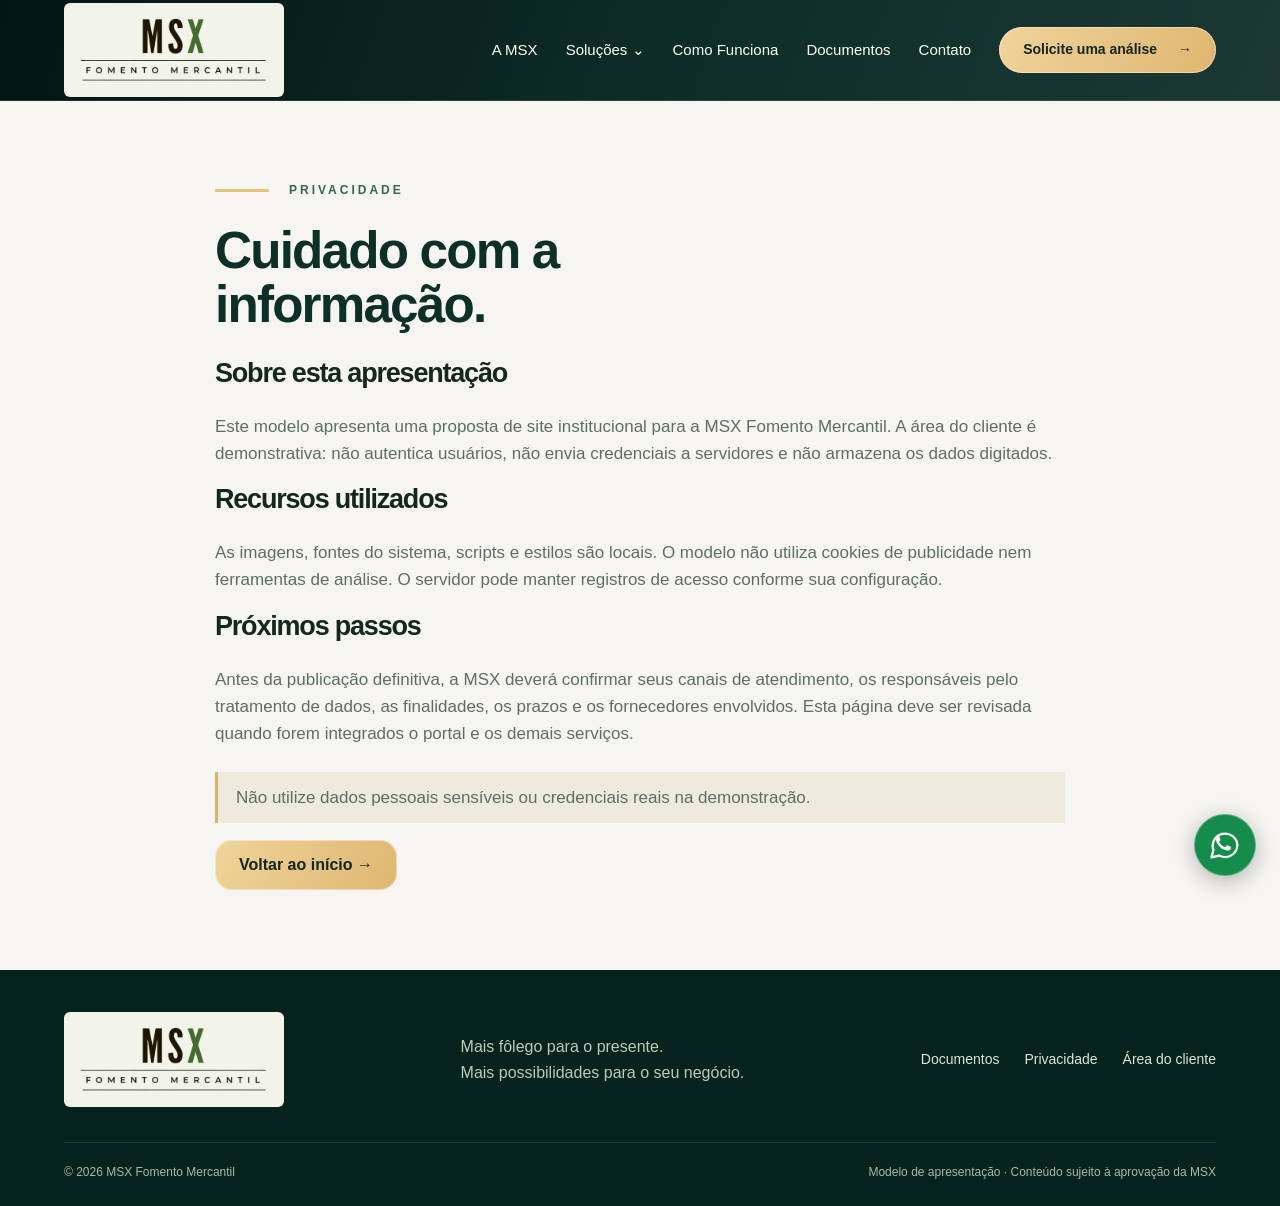
==== privacidade.html @ a9932097 "Add files via upload" ====
<!doctype html>
<html lang="pt-BR">
  <head>
    <meta charset="utf-8" />
    <meta name="viewport" content="width=device-width,initial-scale=1" />
    <meta
      name="description"
      content="MSX Fomento Mercantil. Transforme suas vendas a prazo em capital para o presente."
    />
    <meta name="robots" content="noindex,nofollow" />
    <meta name="theme-color" content="#092b24" />
    <title>Privacidade | MSX Fomento Mercantil</title>
    <link rel="icon" type="image/png" href="assets/logo-original-transparente.png" />
    <link rel="stylesheet" href="assets/style.css?v=20261116-whatsapp" />
    <script src="assets/main.js" defer></script>
  </head>
  <body>
    <a class="skip" href="#conteudo">Pular para o conteúdo</a>
    <header>
      <div class="container header-inner">
        <a class="brand" href="index.html" aria-label="MSX Fomento Mercantil - início"
          ><img
            src="assets/logo-original-transparente.png"
            width="1984"
            height="793"
            alt="MSX Fomento Mercantil" /></a
        ><button class="menu" aria-controls="navigation" aria-expanded="false">Menu ☰</button>
        <nav id="navigation" aria-label="Principal">
          <a href="index.html#msx">A MSX</a
          ><a href="index.html#solucoes">Soluções <span aria-hidden="true">⌄</span></a
          ><a href="index.html#como-funciona">Como Funciona</a
          ><a href="index.html#documentos">Documentos</a><a href="index.html#contato">Contato</a
          ><button class="btn" data-client>
            Solicite uma análise <span aria-hidden="true">→</span>
          </button>
        </nav>
      </div>
    </header>
    <main id="conteudo">
      <section class="section container privacy">
        <span class="eyebrow">Privacidade</span>
        <h1>Cuidado com a informação.</h1>
        <h2>Sobre esta apresentação</h2>
        <p>
          Este modelo apresenta uma proposta de site institucional para a MSX Fomento Mercantil. A
          área do cliente é demonstrativa: não autentica usuários, não envia credenciais a
          servidores e não armazena os dados digitados.
        </p>
        <h2>Recursos utilizados</h2>
        <p>
          As imagens, fontes do sistema, scripts e estilos são locais. O modelo não utiliza cookies
          de publicidade nem ferramentas de análise. O servidor pode manter registros de acesso
          conforme sua configuração.
        </p>
        <h2>Próximos passos</h2>
        <p>
          Antes da publicação definitiva, a MSX deverá confirmar seus canais de atendimento, os
          responsáveis pelo tratamento de dados, as finalidades, os prazos e os fornecedores
          envolvidos. Esta página deve ser revisada quando forem integrados o portal e os demais
          serviços.
        </p>
        <p class="note">
          Não utilize dados pessoais sensíveis ou credenciais reais na demonstração.
        </p>
        <a class="btn" href="index.html">Voltar ao início →</a>
      </section>
    </main>
    <footer class="footer">
      <div class="container">
        <div class="footer-top">
          <a class="brand" href="index.html"
            ><img
              src="assets/logo-original-transparente.png"
              width="1984"
              height="793"
              alt="MSX Fomento Mercantil"
          /></a>
          <p>Mais fôlego para o presente.<br />Mais possibilidades para o seu negócio.</p>
          <div class="footer-links">
            <a href="index.html#documentos">Documentos</a><a href="privacidade.html">Privacidade</a
            ><a href="#" data-client>Área do cliente</a>
          </div>
        </div>
        <div class="footer-bottom">
          <span>© 2026 MSX Fomento Mercantil</span
          ><span>Modelo de apresentação · Conteúdo sujeito à aprovação da MSX</span>
        </div>
      </div>
    </footer>
    <dialog class="client-dialog" aria-labelledby="client-title">
      <button class="close" aria-label="Fechar">×</button
      ><span class="eyebrow">ÁREA DO CLIENTE</span>
      <h2 id="client-title">Bem-vindo.</h2>
      <p>Portal demonstrativo. Não utilize credenciais reais.</p>
      <form id="login" class="form">
        <label
          >Cedente · CPF ou CNPJ<input
            name="cedente"
            required
            maxlength="18"
            autocomplete="off" /></label
        ><label>Usuário<input name="usuario" required maxlength="80" autocomplete="off" /></label
        ><label
          >Senha<span class="password"
            ><input id="senha" type="password" required autocomplete="off" /><button
              type="button"
              data-password
              aria-pressed="false"
              aria-controls="senha"
            >
              Mostrar
            </button></span
          ></label
        ><button class="btn" type="submit">Acessar demonstração ↗</button>
        <p role="status" class="status" aria-live="polite"></p>
      </form>
    </dialog>

    <!-- Contato de teste: substituir o número em todos os links wa.me. -->
    <a
      class="whatsapp-float"
      href="https://wa.me/553172599844"
      target="_blank"
      rel="noopener noreferrer"
      aria-label="Conversar pelo WhatsApp: +55 (31) 7259-9844 (contato de teste)"
      title="Converse pelo WhatsApp"
    >
      <img src="assets/whatsapp.svg" width="34" height="34" alt="" aria-hidden="true" />
    </a>
  </body>
</html>
---- assets/style.css ----
:root {
  --green: #103c31;
  --deep: #092a24;
  --gold: #e9c57e;
  --paper: #f7f5f0;
  --ink: #172b23;
  --muted: #5f6e65;
  --line: #d9ded5;
}
* {
  box-sizing: border-box;
}
html {
  scroll-behavior: smooth;
  scroll-padding-top: 110px;
}
body {
  margin: 0;
  font:
    16px/1.6 Arial,
    Helvetica,
    sans-serif;
  background: var(--paper);
  color: var(--ink);
}
a {
  color: inherit;
  text-decoration: none;
}
button,
input,
textarea {
  font: inherit;
}
button {
  cursor: pointer;
}
button,
a,
input,
textarea {
  outline-offset: 5px;
}
img {
  max-width: 100%;
}
.container {
  width: min(1280px, 90%);
  margin: auto;
}
.skip {
  position: absolute;
  top: -80px;
  padding: 15px;
  background: var(--gold);
  z-index: 50;
}
.skip:focus {
  top: 0;
}
header {
  background: linear-gradient(110deg, #092a24, #203c37);
  position: sticky;
  top: 0;
  z-index: 20;
  border-bottom: 1px solid #ffffff1c;
}
.header-inner {
  height: 100px;
  display: flex;
  align-items: center;
  justify-content: space-between;
  gap: 25px;
}
.brand {
  display: block;
  width: 250px;
  flex-shrink: 0;
}
.brand img {
  display: block;
  width: 100%;
  height: auto;
}
nav {
  display: flex;
  align-items: center;
  gap: 28px;
  color: #fff;
  font-size: 15px;
}
.btn {
  border: 0;
  display: inline-flex;
  align-items: center;
  justify-content: center;
  gap: 21px;
  background: linear-gradient(115deg, #f3d99e, #dfb56c);
  color: #14251b;
  font-weight: 700;
  padding: 15px 24px;
  border-radius: 17px;
  line-height: 1.25;
  box-shadow: inset 0 0 0 1px #fff6;
  transition: transform 0.2s;
}
.btn:hover {
  transform: translateY(-2px);
}
.btn.outline {
  background: transparent;
  border: 1px solid #d4e3d7;
  color: #fff;
  box-shadow: none;
}
.header-inner .btn {
  border-radius: 30px;
  font-size: 14px;
  padding: 14px 24px;
}
.menu {
  display: none;
  color: #fff;
  background: none;
  border: 1px solid #ffffff55;
  border-radius: 6px;
  padding: 9px 12px;
}
.hero {
  background: radial-gradient(ellipse at 15% 105%, #285d4e, #092b24 65%);
  position: relative;
  overflow: hidden;
  color: #fff;
  min-height: 540px;
}
.hero-photo {
  position: absolute;
  right: 0;
  top: 0;
  width: 56%;
  height: 100%;
  object-fit: cover;
  object-position: center;
  clip-path: polygon(30% 0, 100% 0, 100% 100%, 8% 100%, 0 77%);
  border-left: 2px solid #78c674;
}
.hero:after {
  content: "";
  position: absolute;
  inset: 0;
  background: linear-gradient(90deg, transparent 39%, #12372b33 51%, transparent 75%);
  pointer-events: none;
}
.hero-content {
  position: relative;
  z-index: 1;
  padding: 58px 0 60px;
  max-width: 620px;
}
.eyebrow {
  display: flex;
  align-items: center;
  gap: 20px;
  font-size: 12px;
  letter-spacing: 3px;
  font-weight: 700;
  text-transform: uppercase;
  margin-bottom: 24px;
  color: #35694b;
}
.eyebrow:before {
  content: "";
  width: 54px;
  height: 3px;
  background: var(--gold);
  flex-shrink: 0;
}
.hero .eyebrow {
  color: #f5f9f4;
  font-size: 13px;
  letter-spacing: 4px;
}
.hero .eyebrow:before {
  display: none;
}
h1,
h2,
h3,
p {
  margin-top: 0;
}
h1 {
  font-size: clamp(38px, 4vw, 55px);
  line-height: 1.06;
  letter-spacing: -1.8px;
  margin-bottom: 25px;
  max-width: 620px;
}
h1 em,
h2 em {
  font-style: normal;
  color: var(--gold);
}
.hero p {
  font-size: 21px;
  line-height: 1.35;
  max-width: 490px;
  color: #e8eee7;
}
.actions {
  display: flex;
  gap: 16px;
  flex-wrap: wrap;
  margin-top: 33px;
}
h2 {
  font-size: clamp(30px, 3vw, 43px);
  line-height: 1.15;
  letter-spacing: -1.2px;
  margin-bottom: 24px;
}
h2 .green {
  color: #306b46;
}
h3 {
  font-size: 23px;
  line-height: 1.3;
  letter-spacing: -0.4px;
}
p {
  color: var(--muted);
}
.section {
  padding: 80px 0;
}
.intro-grid {
  display: grid;
  grid-template-columns: 1fr 0.95fr 1.15fr;
  gap: 36px;
  align-items: center;
}
.intro-title h2 {
  margin-bottom: 0;
}
.intro-text {
  border-left: 1px solid var(--line);
  border-right: 1px solid var(--line);
  padding: 0 32px;
  font-size: 18px;
}
.intro-text p {
  margin: 0;
  color: var(--ink);
}
.fact {
  background: linear-gradient(130deg, #edf3e7, #dce8d8);
  padding: 30px;
  border-radius: 22px;
}
.fact-top {
  display: flex;
  align-items: center;
  gap: 16px;
}
.fact h3 {
  font-size: 29px;
  margin: 0;
}
.fact p {
  font-size: 20px;
  line-height: 1.35;
  margin: 14px 0 0;
  color: var(--ink);
}
.icon {
  width: 62px;
  height: 62px;
  flex-shrink: 0;
  fill: none;
  stroke: currentColor;
  stroke-width: 1.5;
  stroke-linecap: round;
  stroke-linejoin: round;
  color: #63834e;
}
.fact .icon {
  border: 2px solid #63834e;
  border-radius: 50%;
  padding: 10px;
}
.process {
  background: radial-gradient(ellipse at 0 100%, #245548, #0b2d27 80%);
  color: white;
}
.process .eyebrow {
  color: #eaf0e8;
}
.process-grid {
  display: grid;
  grid-template-columns: 1.15fr 2fr;
  gap: 60px;
  align-items: center;
}
.process h2 {
  margin: 0;
}
.steps {
  display: grid;
  grid-template-columns: repeat(3, 1fr);
  gap: 28px;
  list-style: none;
  margin: 0;
  padding: 0;
}
.steps .icon {
  color: var(--gold);
  width: 64px;
  height: 64px;
  border: 1px solid #719e85;
  padding: 12px;
  border-radius: 15px;
  margin-bottom: 14px;
}
.steps li {
  position: relative;
}
.steps li:not(:last-child):after {
  content: "→";
  position: absolute;
  right: 0;
  top: 5px;
  color: #9cbb79;
  font-size: 28px;
}
.steps h3 {
  font-size: 20px;
  margin-bottom: 8px;
}
.steps p {
  font-size: 15px;
  line-height: 1.4;
  color: #e5ebe3;
  margin: 0;
}
.benefits {
  display: grid;
  grid-template-columns: repeat(4, 1fr);
  padding: 58px 0;
  gap: 24px;
  text-align: center;
}
.benefit {
  padding: 0 20px;
  border-right: 1px solid var(--line);
}
.benefit:last-child {
  border: 0;
}
.benefit .icon {
  color: #686135;
  height: 58px;
  width: 58px;
  margin-bottom: 9px;
}
.benefit h3 {
  font-size: 23px;
  margin-bottom: 3px;
}
.benefit p {
  color: var(--ink);
  font-size: 16px;
  line-height: 1.35;
  margin: 0;
}
.section-heading {
  display: flex;
  align-items: end;
  justify-content: space-between;
  gap: 50px;
  margin-bottom: 36px;
}
.section-heading h2 {
  margin: 0;
}
.section-heading p {
  max-width: 360px;
  margin: 0;
}
.solutions {
  background: #eaf0e7;
}
.cards {
  display: grid;
  grid-template-columns: repeat(3, 1fr);
  gap: 24px;
}
.card {
  background: var(--paper);
  border: 1px solid #dbe2d6;
  border-radius: 17px;
  overflow: hidden;
  display: flex;
  flex-direction: column;
}
.card > img {
  display: block;
  width: 100%;
  height: auto;
  aspect-ratio: 3/2;
  object-fit: cover;
}
.card-body {
  padding: 28px;
  display: flex;
  flex-direction: column;
  flex: 1;
}
.card h3 {
  margin-bottom: 13px;
}
.card p {
  font-size: 15px;
  flex: 1;
}
.card button {
  align-self: start;
  color: #285b3e;
  background: none;
  border: 0;
  border-bottom: 1px solid #809b70;
  padding: 5px 0;
  font-weight: bold;
}
.split {
  display: grid;
  grid-template-columns: 1fr 1fr;
  gap: 80px;
  align-items: start;
}
.docs {
  list-style: none;
  padding: 0;
  margin: 0;
}
.docs li {
  display: flex;
  gap: 22px;
  padding: 22px 0;
  border-bottom: 1px solid var(--line);
}
.docs b {
  color: #527044;
  font-size: 14px;
}
.docs h3 {
  font-size: 21px;
  margin: 0 0 7px;
}
.docs p {
  margin: 0;
  font-size: 15px;
}
.note {
  font-size: 13px;
  border-left: 3px solid #d8b46d;
  padding: 12px 18px;
  background: #eeeadd;
  margin-top: 25px;
}
.faq {
  background: #fffdfa;
}
.faq details {
  padding: 23px 0;
  border-bottom: 1px solid var(--line);
}
summary {
  font-size: 18px;
  font-weight: 700;
  cursor: pointer;
}
details p {
  margin: 14px 0 0;
  font-size: 15px;
}
.contact {
  background: var(--green);
  color: white;
}
.contact p {
  color: #d9e5d8;
}
.contact .eyebrow {
  color: #dde8da;
}
.contact-actions {
  display: flex;
  flex-direction: column;
  align-items: start;
  gap: 18px;
}
.contact .note {
  background: #ffffff0c;
  border-color: var(--gold);
  color: #dbe7db;
  max-width: 530px;
}
.contact .split {
  align-items: center;
}
.footer {
  background: #082820;
  color: #dce5db;
  padding: 42px 0 24px;
}
.footer-top {
  display: flex;
  align-items: center;
  justify-content: space-between;
  gap: 35px;
  margin-bottom: 35px;
}
.footer-top p {
  color: #b9cbbc;
  margin: 0;
}
.footer-links {
  display: flex;
  gap: 25px;
  font-size: 14px;
}
.footer-bottom {
  border-top: 1px solid #ffffff20;
  padding-top: 20px;
  font-size: 12px;
  color: #a5baac;
  display: flex;
  justify-content: space-between;
  gap: 25px;
}
.skip:focus-visible,
:focus-visible {
  outline: 3px solid #bc963f;
}
.client-dialog {
  background: #fcfbf7;
  color: var(--ink);
  border: 1px solid #b8c9b6;
  padding: 35px;
  width: min(460px, 92%);
  border-radius: 18px;
  box-shadow: 0 30px 120px #0006;
}
.client-dialog::backdrop {
  background: #031f19c9;
  backdrop-filter: blur(4px);
}
.close {
  float: right;
  background: none;
  border: 0;
  color: var(--green);
  font-size: 30px;
  line-height: 1;
}
.client-dialog h2 {
  font-size: 33px;
  margin: 0 0 14px;
}
.client-dialog .eyebrow {
  font-size: 10px;
  letter-spacing: 2px;
  margin-bottom: 18px;
}
.client-dialog p {
  font-size: 14px;
}
.form {
  display: grid;
  gap: 17px;
}
.form label {
  display: grid;
  gap: 6px;
  font-size: 13px;
  color: var(--ink);
}
input {
  width: 100%;
  padding: 12px 13px;
  border: 1px solid #bdcbbb;
  border-radius: 7px;
  background: #fff;
  color: var(--ink);
}
.password {
  display: flex;
  gap: 7px;
}
.password button {
  background: #e7eddf;
  border: 1px solid #bdcbbb;
  border-radius: 6px;
  font-size: 12px;
  color: var(--green);
}
.status {
  color: var(--green);
  font-size: 13px;
  margin: 0;
}
.privacy {
  max-width: 850px;
}
.privacy h1 {
  color: var(--green);
}
.privacy h2 {
  font-size: 27px;
}
.privacy p {
  font-size: 17px;
}
@media (min-width: 1550px) {
  .hero {
    min-height: 630px;
  }
  .hero-content {
    padding: 80px 0;
  }
  h1 {
    font-size: 59px;
  }
  .hero-photo {
    object-position: 50% 45%;
  }
}
@media (max-width: 1100px) {
  .brand {
    width: 205px;
  }
  nav {
    gap: 17px;
    font-size: 13px;
  }
  .header-inner .btn {
    padding: 13px 17px;
    font-size: 12px;
  }
  .hero-photo {
    width: 54%;
  }
  .hero-content {
    max-width: 550px;
  }
  h1 {
    font-size: 43px;
  }
  .hero p {
    max-width: 410px;
    font-size: 19px;
  }
  .hero .btn {
    font-size: 13px;
    padding: 15px 18px;
  }
  .intro-grid {
    gap: 22px;
  }
  .intro-text {
    padding: 0 22px;
    font-size: 16px;
  }
  .fact {
    padding: 24px;
  }
  .fact h3 {
    font-size: 23px;
  }
  .fact p {
    font-size: 18px;
  }
  .process-grid {
    gap: 35px;
  }
  .steps {
    gap: 20px;
  }
  .steps h3 {
    font-size: 17px;
  }
  .steps p {
    font-size: 14px;
  }
  .split {
    gap: 45px;
  }
  .card-body {
    padding: 23px;
  }
  .card h3 {
    font-size: 21px;
  }
}
@media (max-width: 850px) {
  .header-inner {
    height: 87px;
  }
  .menu {
    display: block;
  }
  nav {
    display: none;
    position: absolute;
    top: 87px;
    left: 0;
    right: 0;
    padding: 25px 5%;
    background: #10382e;
    border-bottom: 1px solid #75907b;
    box-shadow: 0 10px 25px #0003;
  }
  nav.open {
    display: flex;
    flex-direction: column;
    align-items: stretch;
    font-size: 16px;
  }
  .header-inner .btn {
    font-size: 15px;
  }
  .hero-content {
    max-width: 58%;
    padding: 45px 0;
  }
  h1 {
    font-size: 37px;
  }
  .hero p {
    font-size: 17px;
  }
  .hero .actions {
    gap: 12px;
  }
  .hero .btn {
    font-size: 12px;
    padding: 14px;
  }
  .intro-grid {
    grid-template-columns: 1fr 1fr;
  }
  .fact {
    grid-column: 1/-1;
  }
  .fact-top {
    display: inline-flex;
  }
  .intro-text {
    border-right: 0;
  }
  .process-grid {
    grid-template-columns: 1fr;
  }
  .process h2 {
    max-width: 560px;
  }
  .steps {
    gap: 40px;
  }
  .benefits {
    grid-template-columns: repeat(2, 1fr);
    row-gap: 35px;
  }
  .benefit:nth-child(2) {
    border: 0;
  }
  .cards {
    gap: 15px;
  }
  .card-body {
    padding: 20px;
  }
  .section-heading {
    gap: 30px;
  }
  .split {
    gap: 35px;
  }
  .footer-top {
    flex-wrap: wrap;
  }
  .footer-links {
    flex-wrap: wrap;
  }
}
@media (max-width: 620px) {
  html {
    scroll-padding-top: 85px;
  }
  .container {
    width: 90%;
  }
  .brand {
    width: 200px;
  }
  .header-inner {
    height: 82px;
  }
  nav {
    top: 82px;
  }
  .hero {
    display: flex;
    flex-direction: column;
    min-height: 0;
  }
  .hero-photo {
    position: relative;
    order: 2;
    width: 100%;
    height: 290px;
    clip-path: none;
    border: 0;
    object-position: 50% 43%;
  }
  .hero-content {
    max-width: none;
    padding: 38px 0 36px;
  }
  .hero:after {
    display: none;
  }
  .hero .eyebrow {
    font-size: 11px;
    letter-spacing: 3px;
    margin-bottom: 22px;
  }
  h1 {
    font-size: 40px;
    max-width: 500px;
    letter-spacing: -1.3px;
  }
  .hero p {
    max-width: 480px;
    font-size: 19px;
  }
  .hero .actions {
    margin-top: 25px;
  }
  .hero .btn {
    font-size: 13px;
    padding: 15px 18px;
  }
  .section {
    padding: 54px 0;
  }
  .intro-grid,
  .split,
  .cards {
    grid-template-columns: 1fr;
  }
  .intro-grid {
    gap: 25px;
  }
  .intro-text {
    border-left: 0;
    border-top: 1px solid var(--line);
    padding: 22px 0 0;
    font-size: 18px;
  }
  .fact {
    grid-column: auto;
    padding: 25px;
  }
  .fact h3 {
    font-size: 25px;
  }
  .fact p {
    font-size: 19px;
  }
  .process-grid {
    gap: 35px;
  }
  .steps {
    grid-template-columns: 1fr;
    gap: 28px;
  }
  .steps li {
    padding-left: 84px;
    min-height: 75px;
  }
  .steps .icon {
    position: absolute;
    left: 0;
    top: 0;
  }
  .steps li:not(:last-child):after {
    display: none;
  }
  .steps h3 {
    font-size: 21px;
  }
  .steps p {
    font-size: 16px;
  }
  .benefits {
    gap: 30px 0;
    padding: 43px 0;
  }
  .benefit {
    padding: 0 12px;
  }
  .benefit h3 {
    font-size: 20px;
  }
  .benefit p {
    font-size: 14px;
  }
  .benefit .icon {
    width: 48px;
    height: 48px;
  }
  .section-heading {
    display: block;
  }
  .section-heading p {
    margin-top: 22px;
  }
  .cards {
    gap: 25px;
  }
  .card-body {
    padding: 26px;
  }
  .card h3 {
    font-size: 24px;
  }
  .card p {
    font-size: 16px;
  }
  .split {
    gap: 30px;
  }
  .eyebrow {
    font-size: 10px;
    letter-spacing: 2px;
    gap: 15px;
  }
  .footer-top {
    align-items: start;
    flex-direction: column;
    gap: 25px;
  }
  .footer-links {
    gap: 12px 20px;
  }
  .footer-bottom {
    flex-direction: column;
    gap: 12px;
  }
  .client-dialog {
    padding: 28px;
  }
  .contact h2 {
    font-size: 36px;
  }
}
@media (prefers-reduced-motion: reduce) {
  html {
    scroll-behavior: auto;
  }
  .btn {
    transition: none;
  }
}

/* Aperto de mãos: proporção fixa, com espaço para os traços. */
.handshake-icon {
  object-fit: contain;
  aspect-ratio: 1/1;
}
.fact .handshake-icon {
  padding: 10px;
}
.benefit .handshake-icon {
  display: inline-block;
}

/* Revisão visual: verde profundo e transição fotográfica translúcida. */
:root {
  --green: #0c3027;
  --deep: #06241e;
  --gold: #e7c27b;
  --paper: #f7f5f1;
  --ink: #14271f;
}
header {
  background: linear-gradient(110deg, #021613 0%, #102f29 60%, #1d3832 100%);
}
.brand {
  width: 220px;
  padding: 8px 12px;
  background: #f2f3e9;
  border-radius: 6px;
}
.brand img {
  display: block;
  width: 100%;
  height: auto;
  object-fit: contain;
}
.hero {
  background: radial-gradient(ellipse at 20% 110%, #214b3e 0%, #0b3027 43%, #06231e 80%);
  isolation: isolate;
}
.hero-photo {
  width: 64%;
  clip-path: none;
  border: 0;
  opacity: 0.94;
  object-position: 50% 48%;
  -webkit-mask-image: linear-gradient(
    90deg,
    transparent 0%,
    rgba(0, 0, 0, 0.16) 11%,
    rgba(0, 0, 0, 0.7) 26%,
    #000 43%
  );
  mask-image: linear-gradient(
    90deg,
    transparent 0%,
    rgba(0, 0, 0, 0.16) 11%,
    rgba(0, 0, 0, 0.7) 26%,
    #000 43%
  );
}
.hero:after {
  background:
    linear-gradient(90deg, rgba(5, 32, 26, 0.08) 0%, rgba(5, 32, 26, 0.12) 40%, transparent 70%),
    linear-gradient(0deg, rgba(8, 39, 30, 0.22), transparent 42%);
  z-index: 0;
}
.hero-content {
  z-index: 1;
}
.process {
  background: radial-gradient(ellipse at 0 100%, #1c4437 0%, #0b2c24 55%, #07271f 100%);
}
.contact {
  background: linear-gradient(115deg, #0c3027, #08271f);
}
.footer {
  background: #05231c;
}
.btn {
  background: linear-gradient(115deg, #efd49a, #dfb671);
}
.btn.outline {
  background: transparent;
}
@media (max-width: 1100px) {
  .brand {
    width: 190px;
  }
  .hero-photo {
    width: 62%;
  }
}
@media (max-width: 850px) {
  .brand {
    width: 176px;
  }
  nav {
    background: #0b2d25;
  }
}
@media (max-width: 620px) {
  .brand {
    width: 170px;
    padding: 6px 10px;
  }
  .hero-photo {
    width: 100%;
    opacity: 0.94;
    object-position: 50% 43%;
    -webkit-mask-image: linear-gradient(180deg, transparent 0%, #000 24%);
    mask-image: linear-gradient(180deg, transparent 0%, #000 24%);
    margin-top: -30px;
    height: 310px;
  }
  .hero-content {
    padding-bottom: 45px;
  }
}

/* WhatsApp e contatos de teste. */
.card-contact {
  align-self: flex-start;
  padding: 5px 0;
  border-bottom: 1px solid #809b70;
  color: #285b3e;
  font-weight: 700;
}
.card-contact:hover {
  color: #153b27;
}
.contact-details {
  display: grid;
  gap: 20px;
  max-width: 100%;
}
.contact-details a {
  display: flex;
  align-items: center;
  gap: 14px;
  color: #e6eee3;
  font-size: 14px;
}
.contact-details strong {
  font-size: 17px;
  font-weight: 600;
  overflow-wrap: anywhere;
}
.contact-details a:hover strong {
  text-decoration: underline;
  text-underline-offset: 4px;
}
.contact-details img,
.email-icon {
  flex-shrink: 0;
}
.email-icon {
  width: 26px;
  text-align: center;
  font-size: 26px;
  color: var(--gold);
}
.whatsapp-float {
  position: fixed;
  right: max(24px, env(safe-area-inset-right));
  bottom: max(24px, env(safe-area-inset-bottom));
  z-index: 30;
  display: flex;
  align-items: center;
  justify-content: center;
  width: 62px;
  height: 62px;
  border: 1px solid #ffffff4d;
  border-radius: 50%;
  background: #168c4c;
  box-shadow: 0 5px 22px #0004;
  transition:
    background 0.2s,
    transform 0.2s;
}
.whatsapp-float:hover {
  background: #10743e;
  transform: translateY(-3px);
}
.whatsapp-float img {
  display: block;
  width: 36px;
  height: 36px;
}
@media (max-width: 620px) {
  .whatsapp-float {
    width: 56px;
    height: 56px;
    right: 16px;
    bottom: max(16px, env(safe-area-inset-bottom));
  }
  .contact-details strong {
    font-size: 15px;
  }
}
@media (prefers-reduced-motion: reduce) {
  .whatsapp-float {
    transition: none;
  }
}

/* Apresentação institucional: cards de texto, sem links. */
.institutional-cards {
  display: grid;
  grid-template-columns: repeat(4, minmax(0, 1fr));
  gap: 22px;
  margin-top: 50px;
}
.institutional-card {
  padding: 28px 25px;
  border: 1px solid #d6dfd2;
  border-radius: 17px;
  background: linear-gradient(145deg, #eef3e9, #e4ecdf);
}
.institutional-icon {
  display: inline-flex;
  align-items: center;
  justify-content: center;
  width: 54px;
  height: 54px;
  margin-bottom: 21px;
  border: 1px solid #b2c4a8;
  border-radius: 14px;
  color: #356146;
  background: #f8faf4;
}
.institutional-icon svg {
  width: 29px;
  height: 29px;
}
.institutional-card h3 {
  margin-bottom: 13px;
  color: #173f2c;
  font-size: 23px;
}
.institutional-card p {
  margin: 0;
  font-size: 15px;
  line-height: 1.65;
  color: #50634f;
}
@media (max-width: 1000px) {
  .institutional-cards {
    grid-template-columns: repeat(2, minmax(0, 1fr));
  }
}
@media (max-width: 620px) {
  .institutional-cards {
    grid-template-columns: 1fr;
    gap: 18px;
    margin-top: 32px;
  }
  .institutional-card {
    padding: 26px;
  }
}
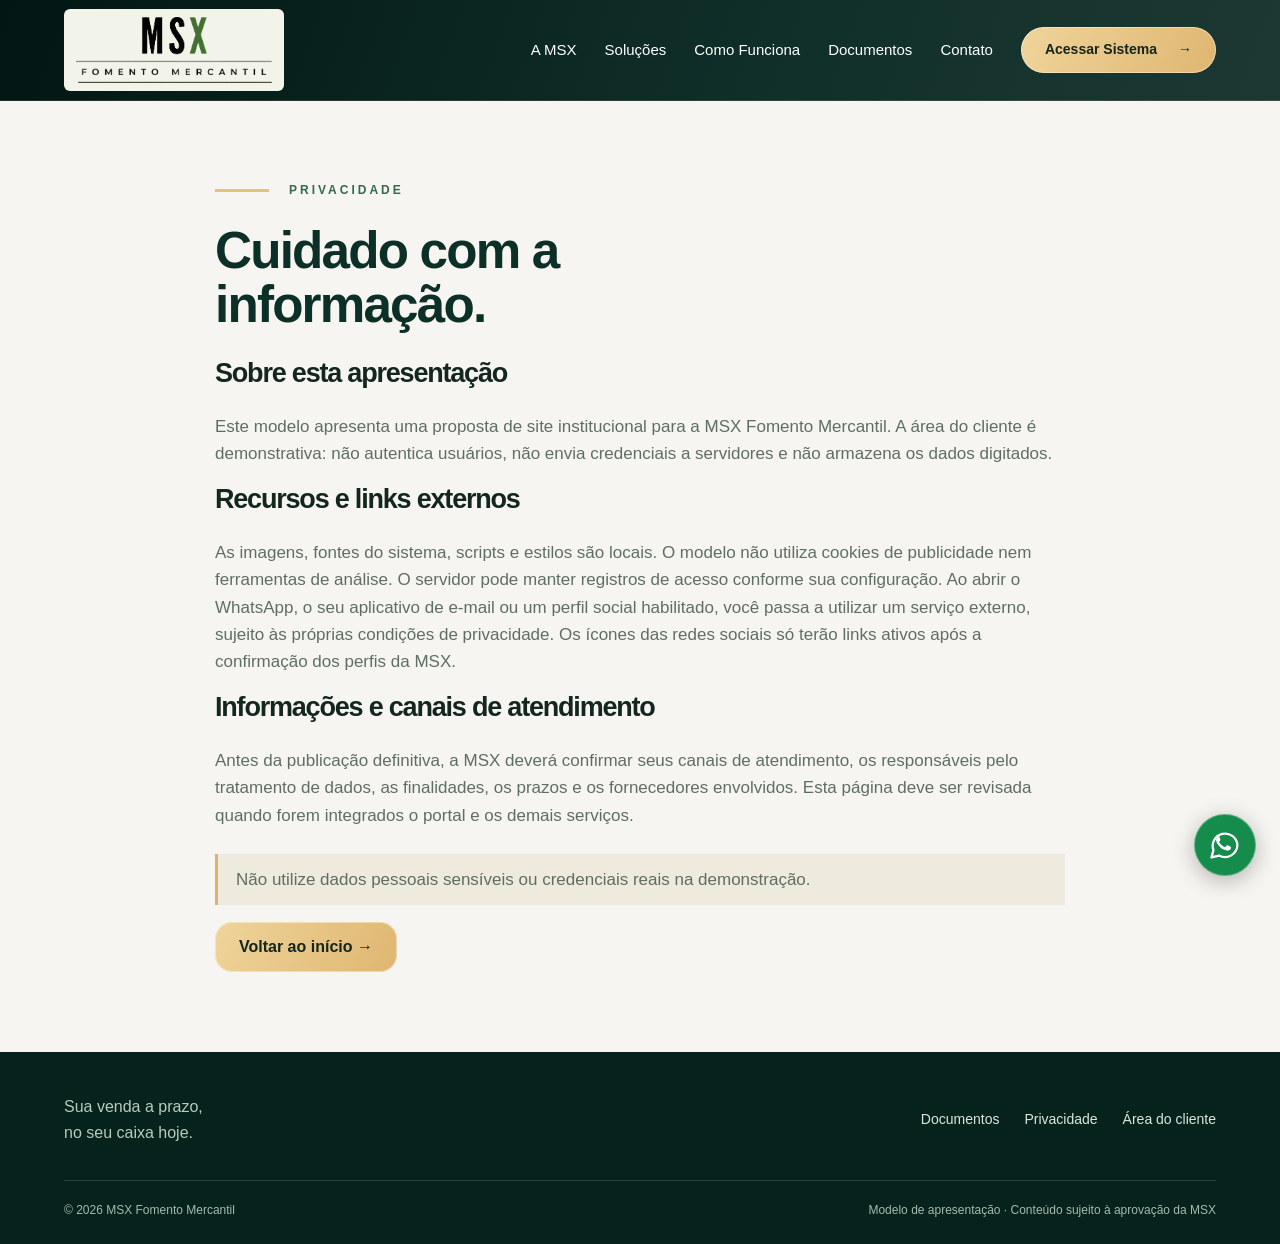
==== commit 8fe03830: "Add files via upload" ====
--- a/privacidade.html
+++ b/privacidade.html
@@ -5,14 +5,15 @@
     <meta name="viewport" content="width=device-width,initial-scale=1" />
     <meta
       name="description"
-      content="MSX Fomento Mercantil. Transforme suas vendas a prazo em capital para o presente."
+      content="MSX Fomento Mercantil. Sua venda a prazo, no seu caixa hoje. Antecipação de recebíveis para empresas, com análise humana e valor líquido antes de fechar."
     />
     <meta name="robots" content="noindex,nofollow" />
     <meta name="theme-color" content="#092b24" />
     <title>Privacidade | MSX Fomento Mercantil</title>
     <link rel="icon" type="image/png" href="assets/logo-original-transparente.png" />
-    <link rel="stylesheet" href="assets/style.css?v=20261116-whatsapp" />
-    <script src="assets/main.js" defer></script>
+    <link rel="stylesheet" href="assets/style.css?v=20261118-marca" />
+    <script src="assets/social-config.js?v=20261118" defer></script>
+    <script src="assets/main.js?v=20261118-marca" defer></script>
   </head>
   <body>
     <a class="skip" href="#conteudo">Pular para o conteúdo</a>
@@ -26,12 +27,11 @@
             alt="MSX Fomento Mercantil" /></a
         ><button class="menu" aria-controls="navigation" aria-expanded="false">Menu ☰</button>
         <nav id="navigation" aria-label="Principal">
-          <a href="index.html#msx">A MSX</a
-          ><a href="index.html#solucoes">Soluções <span aria-hidden="true">⌄</span></a
+          <a href="index.html#msx">A MSX</a><a href="index.html#solucoes">Soluções</a
           ><a href="index.html#como-funciona">Como Funciona</a
           ><a href="index.html#documentos">Documentos</a><a href="index.html#contato">Contato</a
           ><button class="btn" data-client>
-            Solicite uma análise <span aria-hidden="true">→</span>
+            Acessar Sistema <span aria-hidden="true">→</span>
           </button>
         </nav>
       </div>
@@ -46,13 +46,16 @@
           área do cliente é demonstrativa: não autentica usuários, não envia credenciais a
           servidores e não armazena os dados digitados.
         </p>
-        <h2>Recursos utilizados</h2>
+        <h2>Recursos e links externos</h2>
         <p>
           As imagens, fontes do sistema, scripts e estilos são locais. O modelo não utiliza cookies
           de publicidade nem ferramentas de análise. O servidor pode manter registros de acesso
-          conforme sua configuração.
+          conforme sua configuração. Ao abrir o WhatsApp, o seu aplicativo de e-mail ou um perfil
+          social habilitado, você passa a utilizar um serviço externo, sujeito às próprias condições
+          de privacidade. Os ícones das redes sociais só terão links ativos após a confirmação dos
+          perfis da MSX.
         </p>
-        <h2>Próximos passos</h2>
+        <h2>Informações e canais de atendimento</h2>
         <p>
           Antes da publicação definitiva, a MSX deverá confirmar seus canais de atendimento, os
           responsáveis pelo tratamento de dados, as finalidades, os prazos e os fornecedores
@@ -68,17 +71,11 @@
     <footer class="footer">
       <div class="container">
         <div class="footer-top">
-          <a class="brand" href="index.html"
-            ><img
-              src="assets/logo-original-transparente.png"
-              width="1984"
-              height="793"
-              alt="MSX Fomento Mercantil"
-          /></a>
-          <p>Mais fôlego para o presente.<br />Mais possibilidades para o seu negócio.</p>
+          <p>Sua venda a prazo,<br />no seu caixa hoje.</p>
           <div class="footer-links">
-            <a href="index.html#documentos">Documentos</a><a href="privacidade.html">Privacidade</a
-            ><a href="#" data-client>Área do cliente</a>
+            <a href="index.html#documentos">Documentos</a>
+            <a href="privacidade.html">Privacidade</a>
+            <a href="#" data-client>Área do cliente</a>
           </div>
         </div>
         <div class="footer-bottom">
@@ -90,12 +87,14 @@
     <dialog class="client-dialog" aria-labelledby="client-title">
       <button class="close" aria-label="Fechar">×</button
       ><span class="eyebrow">ÁREA DO CLIENTE</span>
-      <h2 id="client-title">Bem-vindo.</h2>
-      <p>Portal demonstrativo. Não utilize credenciais reais.</p>
+      <h2 id="client-title">Bem-vindo à MSX.</h2>
+      <p>Área do cliente demonstrativa. Nenhum dado é enviado; não utilize credenciais reais.</p>
       <form id="login" class="form">
         <label
-          >Cedente · CPF ou CNPJ<input
+          >Empresa que antecipa · CNPJ<input
             name="cedente"
+            inputmode="numeric"
+            aria-label="CNPJ da empresa que antecipa"
             required
             maxlength="18"
             autocomplete="off" /></label
--- a/assets/style.css
+++ b/assets/style.css
@@ -1,1236 +1,1557 @@
-:root {
-  --green: #103c31;
-  --deep: #092a24;
-  --gold: #e9c57e;
-  --paper: #f7f5f0;
-  --ink: #172b23;
-  --muted: #5f6e65;
-  --line: #d9ded5;
-}
-* {
-  box-sizing: border-box;
-}
-html {
-  scroll-behavior: smooth;
-  scroll-padding-top: 110px;
-}
-body {
-  margin: 0;
-  font:
-    16px/1.6 Arial,
-    Helvetica,
-    sans-serif;
-  background: var(--paper);
-  color: var(--ink);
-}
-a {
-  color: inherit;
-  text-decoration: none;
-}
-button,
-input,
-textarea {
-  font: inherit;
-}
-button {
-  cursor: pointer;
-}
-button,
-a,
-input,
-textarea {
-  outline-offset: 5px;
-}
-img {
-  max-width: 100%;
-}
-.container {
-  width: min(1280px, 90%);
-  margin: auto;
-}
-.skip {
-  position: absolute;
-  top: -80px;
-  padding: 15px;
-  background: var(--gold);
-  z-index: 50;
-}
-.skip:focus {
-  top: 0;
-}
-header {
-  background: linear-gradient(110deg, #092a24, #203c37);
-  position: sticky;
-  top: 0;
-  z-index: 20;
-  border-bottom: 1px solid #ffffff1c;
-}
-.header-inner {
-  height: 100px;
-  display: flex;
-  align-items: center;
-  justify-content: space-between;
-  gap: 25px;
-}
-.brand {
-  display: block;
-  width: 250px;
-  flex-shrink: 0;
-}
-.brand img {
-  display: block;
-  width: 100%;
-  height: auto;
-}
-nav {
-  display: flex;
-  align-items: center;
-  gap: 28px;
-  color: #fff;
-  font-size: 15px;
-}
-.btn {
-  border: 0;
-  display: inline-flex;
-  align-items: center;
-  justify-content: center;
-  gap: 21px;
-  background: linear-gradient(115deg, #f3d99e, #dfb56c);
-  color: #14251b;
-  font-weight: 700;
-  padding: 15px 24px;
-  border-radius: 17px;
-  line-height: 1.25;
-  box-shadow: inset 0 0 0 1px #fff6;
-  transition: transform 0.2s;
-}
-.btn:hover {
-  transform: translateY(-2px);
-}
-.btn.outline {
-  background: transparent;
-  border: 1px solid #d4e3d7;
-  color: #fff;
-  box-shadow: none;
-}
-.header-inner .btn {
-  border-radius: 30px;
-  font-size: 14px;
-  padding: 14px 24px;
-}
-.menu {
-  display: none;
-  color: #fff;
-  background: none;
-  border: 1px solid #ffffff55;
-  border-radius: 6px;
-  padding: 9px 12px;
-}
-.hero {
-  background: radial-gradient(ellipse at 15% 105%, #285d4e, #092b24 65%);
-  position: relative;
-  overflow: hidden;
-  color: #fff;
-  min-height: 540px;
-}
-.hero-photo {
-  position: absolute;
-  right: 0;
-  top: 0;
-  width: 56%;
-  height: 100%;
-  object-fit: cover;
-  object-position: center;
-  clip-path: polygon(30% 0, 100% 0, 100% 100%, 8% 100%, 0 77%);
-  border-left: 2px solid #78c674;
-}
-.hero:after {
-  content: "";
-  position: absolute;
-  inset: 0;
-  background: linear-gradient(90deg, transparent 39%, #12372b33 51%, transparent 75%);
-  pointer-events: none;
-}
-.hero-content {
-  position: relative;
-  z-index: 1;
-  padding: 58px 0 60px;
-  max-width: 620px;
-}
-.eyebrow {
-  display: flex;
-  align-items: center;
-  gap: 20px;
-  font-size: 12px;
-  letter-spacing: 3px;
-  font-weight: 700;
-  text-transform: uppercase;
-  margin-bottom: 24px;
-  color: #35694b;
-}
-.eyebrow:before {
-  content: "";
-  width: 54px;
-  height: 3px;
-  background: var(--gold);
-  flex-shrink: 0;
-}
-.hero .eyebrow {
-  color: #f5f9f4;
-  font-size: 13px;
-  letter-spacing: 4px;
-}
-.hero .eyebrow:before {
-  display: none;
-}
-h1,
-h2,
-h3,
-p {
-  margin-top: 0;
-}
-h1 {
-  font-size: clamp(38px, 4vw, 55px);
-  line-height: 1.06;
-  letter-spacing: -1.8px;
-  margin-bottom: 25px;
-  max-width: 620px;
-}
-h1 em,
-h2 em {
-  font-style: normal;
-  color: var(--gold);
-}
-.hero p {
-  font-size: 21px;
-  line-height: 1.35;
-  max-width: 490px;
-  color: #e8eee7;
-}
-.actions {
-  display: flex;
-  gap: 16px;
-  flex-wrap: wrap;
-  margin-top: 33px;
-}
-h2 {
-  font-size: clamp(30px, 3vw, 43px);
-  line-height: 1.15;
-  letter-spacing: -1.2px;
-  margin-bottom: 24px;
-}
-h2 .green {
-  color: #306b46;
-}
-h3 {
-  font-size: 23px;
-  line-height: 1.3;
-  letter-spacing: -0.4px;
-}
-p {
-  color: var(--muted);
-}
-.section {
-  padding: 80px 0;
-}
-.intro-grid {
-  display: grid;
-  grid-template-columns: 1fr 0.95fr 1.15fr;
-  gap: 36px;
-  align-items: center;
-}
-.intro-title h2 {
-  margin-bottom: 0;
-}
-.intro-text {
-  border-left: 1px solid var(--line);
-  border-right: 1px solid var(--line);
-  padding: 0 32px;
-  font-size: 18px;
-}
-.intro-text p {
-  margin: 0;
-  color: var(--ink);
-}
-.fact {
-  background: linear-gradient(130deg, #edf3e7, #dce8d8);
-  padding: 30px;
-  border-radius: 22px;
-}
-.fact-top {
-  display: flex;
-  align-items: center;
-  gap: 16px;
-}
-.fact h3 {
-  font-size: 29px;
-  margin: 0;
-}
-.fact p {
-  font-size: 20px;
-  line-height: 1.35;
-  margin: 14px 0 0;
-  color: var(--ink);
-}
-.icon {
-  width: 62px;
-  height: 62px;
-  flex-shrink: 0;
-  fill: none;
-  stroke: currentColor;
-  stroke-width: 1.5;
-  stroke-linecap: round;
-  stroke-linejoin: round;
-  color: #63834e;
-}
-.fact .icon {
-  border: 2px solid #63834e;
-  border-radius: 50%;
-  padding: 10px;
-}
-.process {
-  background: radial-gradient(ellipse at 0 100%, #245548, #0b2d27 80%);
-  color: white;
-}
-.process .eyebrow {
-  color: #eaf0e8;
-}
-.process-grid {
-  display: grid;
-  grid-template-columns: 1.15fr 2fr;
-  gap: 60px;
-  align-items: center;
-}
-.process h2 {
-  margin: 0;
-}
-.steps {
-  display: grid;
-  grid-template-columns: repeat(3, 1fr);
-  gap: 28px;
-  list-style: none;
-  margin: 0;
-  padding: 0;
-}
-.steps .icon {
-  color: var(--gold);
-  width: 64px;
-  height: 64px;
-  border: 1px solid #719e85;
-  padding: 12px;
-  border-radius: 15px;
-  margin-bottom: 14px;
-}
-.steps li {
-  position: relative;
-}
-.steps li:not(:last-child):after {
-  content: "→";
-  position: absolute;
-  right: 0;
-  top: 5px;
-  color: #9cbb79;
-  font-size: 28px;
-}
-.steps h3 {
-  font-size: 20px;
-  margin-bottom: 8px;
-}
-.steps p {
-  font-size: 15px;
-  line-height: 1.4;
-  color: #e5ebe3;
-  margin: 0;
-}
-.benefits {
-  display: grid;
-  grid-template-columns: repeat(4, 1fr);
-  padding: 58px 0;
-  gap: 24px;
-  text-align: center;
-}
-.benefit {
-  padding: 0 20px;
-  border-right: 1px solid var(--line);
-}
-.benefit:last-child {
-  border: 0;
-}
-.benefit .icon {
-  color: #686135;
-  height: 58px;
-  width: 58px;
-  margin-bottom: 9px;
-}
-.benefit h3 {
-  font-size: 23px;
-  margin-bottom: 3px;
-}
-.benefit p {
-  color: var(--ink);
-  font-size: 16px;
-  line-height: 1.35;
-  margin: 0;
-}
-.section-heading {
-  display: flex;
-  align-items: end;
-  justify-content: space-between;
-  gap: 50px;
-  margin-bottom: 36px;
-}
-.section-heading h2 {
-  margin: 0;
-}
-.section-heading p {
-  max-width: 360px;
-  margin: 0;
-}
-.solutions {
-  background: #eaf0e7;
-}
-.cards {
-  display: grid;
-  grid-template-columns: repeat(3, 1fr);
-  gap: 24px;
-}
-.card {
-  background: var(--paper);
-  border: 1px solid #dbe2d6;
-  border-radius: 17px;
-  overflow: hidden;
-  display: flex;
-  flex-direction: column;
-}
-.card > img {
-  display: block;
-  width: 100%;
-  height: auto;
-  aspect-ratio: 3/2;
-  object-fit: cover;
-}
-.card-body {
-  padding: 28px;
-  display: flex;
-  flex-direction: column;
-  flex: 1;
-}
-.card h3 {
-  margin-bottom: 13px;
-}
-.card p {
-  font-size: 15px;
-  flex: 1;
-}
-.card button {
-  align-self: start;
-  color: #285b3e;
-  background: none;
-  border: 0;
-  border-bottom: 1px solid #809b70;
-  padding: 5px 0;
-  font-weight: bold;
-}
-.split {
-  display: grid;
-  grid-template-columns: 1fr 1fr;
-  gap: 80px;
-  align-items: start;
-}
-.docs {
-  list-style: none;
-  padding: 0;
-  margin: 0;
-}
-.docs li {
-  display: flex;
-  gap: 22px;
-  padding: 22px 0;
-  border-bottom: 1px solid var(--line);
-}
-.docs b {
-  color: #527044;
-  font-size: 14px;
-}
-.docs h3 {
-  font-size: 21px;
-  margin: 0 0 7px;
-}
-.docs p {
-  margin: 0;
-  font-size: 15px;
-}
-.note {
-  font-size: 13px;
-  border-left: 3px solid #d8b46d;
-  padding: 12px 18px;
-  background: #eeeadd;
-  margin-top: 25px;
-}
-.faq {
-  background: #fffdfa;
-}
-.faq details {
-  padding: 23px 0;
-  border-bottom: 1px solid var(--line);
-}
-summary {
-  font-size: 18px;
-  font-weight: 700;
-  cursor: pointer;
-}
-details p {
-  margin: 14px 0 0;
-  font-size: 15px;
-}
-.contact {
-  background: var(--green);
-  color: white;
-}
-.contact p {
-  color: #d9e5d8;
-}
-.contact .eyebrow {
-  color: #dde8da;
-}
-.contact-actions {
-  display: flex;
-  flex-direction: column;
-  align-items: start;
-  gap: 18px;
-}
-.contact .note {
-  background: #ffffff0c;
-  border-color: var(--gold);
-  color: #dbe7db;
-  max-width: 530px;
-}
-.contact .split {
-  align-items: center;
-}
-.footer {
-  background: #082820;
-  color: #dce5db;
-  padding: 42px 0 24px;
-}
-.footer-top {
-  display: flex;
-  align-items: center;
-  justify-content: space-between;
-  gap: 35px;
-  margin-bottom: 35px;
-}
-.footer-top p {
-  color: #b9cbbc;
-  margin: 0;
-}
-.footer-links {
-  display: flex;
-  gap: 25px;
-  font-size: 14px;
-}
-.footer-bottom {
-  border-top: 1px solid #ffffff20;
-  padding-top: 20px;
-  font-size: 12px;
-  color: #a5baac;
-  display: flex;
-  justify-content: space-between;
-  gap: 25px;
-}
-.skip:focus-visible,
-:focus-visible {
-  outline: 3px solid #bc963f;
-}
-.client-dialog {
-  background: #fcfbf7;
-  color: var(--ink);
-  border: 1px solid #b8c9b6;
-  padding: 35px;
-  width: min(460px, 92%);
-  border-radius: 18px;
-  box-shadow: 0 30px 120px #0006;
-}
-.client-dialog::backdrop {
-  background: #031f19c9;
-  backdrop-filter: blur(4px);
-}
-.close {
-  float: right;
-  background: none;
-  border: 0;
-  color: var(--green);
-  font-size: 30px;
-  line-height: 1;
-}
-.client-dialog h2 {
-  font-size: 33px;
-  margin: 0 0 14px;
-}
-.client-dialog .eyebrow {
-  font-size: 10px;
-  letter-spacing: 2px;
-  margin-bottom: 18px;
-}
-.client-dialog p {
-  font-size: 14px;
-}
-.form {
-  display: grid;
-  gap: 17px;
-}
-.form label {
-  display: grid;
-  gap: 6px;
-  font-size: 13px;
-  color: var(--ink);
-}
-input {
-  width: 100%;
-  padding: 12px 13px;
-  border: 1px solid #bdcbbb;
-  border-radius: 7px;
-  background: #fff;
-  color: var(--ink);
-}
-.password {
-  display: flex;
-  gap: 7px;
-}
-.password button {
-  background: #e7eddf;
-  border: 1px solid #bdcbbb;
-  border-radius: 6px;
-  font-size: 12px;
-  color: var(--green);
-}
-.status {
-  color: var(--green);
-  font-size: 13px;
-  margin: 0;
-}
-.privacy {
-  max-width: 850px;
-}
-.privacy h1 {
-  color: var(--green);
-}
-.privacy h2 {
-  font-size: 27px;
-}
-.privacy p {
-  font-size: 17px;
-}
-@media (min-width: 1550px) {
-  .hero {
-    min-height: 630px;
-  }
-  .hero-content {
-    padding: 80px 0;
-  }
-  h1 {
-    font-size: 59px;
-  }
-  .hero-photo {
-    object-position: 50% 45%;
-  }
-}
-@media (max-width: 1100px) {
-  .brand {
-    width: 205px;
-  }
-  nav {
-    gap: 17px;
-    font-size: 13px;
-  }
-  .header-inner .btn {
-    padding: 13px 17px;
-    font-size: 12px;
-  }
-  .hero-photo {
-    width: 54%;
-  }
-  .hero-content {
-    max-width: 550px;
-  }
-  h1 {
-    font-size: 43px;
-  }
-  .hero p {
-    max-width: 410px;
-    font-size: 19px;
-  }
-  .hero .btn {
-    font-size: 13px;
-    padding: 15px 18px;
-  }
-  .intro-grid {
-    gap: 22px;
-  }
-  .intro-text {
-    padding: 0 22px;
-    font-size: 16px;
-  }
-  .fact {
-    padding: 24px;
-  }
-  .fact h3 {
-    font-size: 23px;
-  }
-  .fact p {
-    font-size: 18px;
-  }
-  .process-grid {
-    gap: 35px;
-  }
-  .steps {
-    gap: 20px;
-  }
-  .steps h3 {
-    font-size: 17px;
-  }
-  .steps p {
-    font-size: 14px;
-  }
-  .split {
-    gap: 45px;
-  }
-  .card-body {
-    padding: 23px;
-  }
-  .card h3 {
-    font-size: 21px;
-  }
-}
-@media (max-width: 850px) {
-  .header-inner {
-    height: 87px;
-  }
-  .menu {
-    display: block;
-  }
-  nav {
-    display: none;
-    position: absolute;
-    top: 87px;
-    left: 0;
-    right: 0;
-    padding: 25px 5%;
-    background: #10382e;
-    border-bottom: 1px solid #75907b;
-    box-shadow: 0 10px 25px #0003;
-  }
-  nav.open {
-    display: flex;
-    flex-direction: column;
-    align-items: stretch;
-    font-size: 16px;
-  }
-  .header-inner .btn {
-    font-size: 15px;
-  }
-  .hero-content {
-    max-width: 58%;
-    padding: 45px 0;
-  }
-  h1 {
-    font-size: 37px;
-  }
-  .hero p {
-    font-size: 17px;
-  }
-  .hero .actions {
-    gap: 12px;
-  }
-  .hero .btn {
-    font-size: 12px;
-    padding: 14px;
-  }
-  .intro-grid {
-    grid-template-columns: 1fr 1fr;
-  }
-  .fact {
-    grid-column: 1/-1;
-  }
-  .fact-top {
-    display: inline-flex;
-  }
-  .intro-text {
-    border-right: 0;
-  }
-  .process-grid {
-    grid-template-columns: 1fr;
-  }
-  .process h2 {
-    max-width: 560px;
-  }
-  .steps {
-    gap: 40px;
-  }
-  .benefits {
-    grid-template-columns: repeat(2, 1fr);
-    row-gap: 35px;
-  }
-  .benefit:nth-child(2) {
-    border: 0;
-  }
-  .cards {
-    gap: 15px;
-  }
-  .card-body {
-    padding: 20px;
-  }
-  .section-heading {
-    gap: 30px;
-  }
-  .split {
-    gap: 35px;
-  }
-  .footer-top {
-    flex-wrap: wrap;
-  }
-  .footer-links {
-    flex-wrap: wrap;
-  }
-}
-@media (max-width: 620px) {
-  html {
-    scroll-padding-top: 85px;
-  }
-  .container {
-    width: 90%;
-  }
-  .brand {
-    width: 200px;
-  }
-  .header-inner {
-    height: 82px;
-  }
-  nav {
-    top: 82px;
-  }
-  .hero {
-    display: flex;
-    flex-direction: column;
-    min-height: 0;
-  }
-  .hero-photo {
-    position: relative;
-    order: 2;
-    width: 100%;
-    height: 290px;
-    clip-path: none;
-    border: 0;
-    object-position: 50% 43%;
-  }
-  .hero-content {
-    max-width: none;
-    padding: 38px 0 36px;
-  }
-  .hero:after {
-    display: none;
-  }
-  .hero .eyebrow {
-    font-size: 11px;
-    letter-spacing: 3px;
-    margin-bottom: 22px;
-  }
-  h1 {
-    font-size: 40px;
-    max-width: 500px;
-    letter-spacing: -1.3px;
-  }
-  .hero p {
-    max-width: 480px;
-    font-size: 19px;
-  }
-  .hero .actions {
-    margin-top: 25px;
-  }
-  .hero .btn {
-    font-size: 13px;
-    padding: 15px 18px;
-  }
-  .section {
-    padding: 54px 0;
-  }
-  .intro-grid,
-  .split,
-  .cards {
-    grid-template-columns: 1fr;
-  }
-  .intro-grid {
-    gap: 25px;
-  }
-  .intro-text {
-    border-left: 0;
-    border-top: 1px solid var(--line);
-    padding: 22px 0 0;
-    font-size: 18px;
-  }
-  .fact {
-    grid-column: auto;
-    padding: 25px;
-  }
-  .fact h3 {
-    font-size: 25px;
-  }
-  .fact p {
-    font-size: 19px;
-  }
-  .process-grid {
-    gap: 35px;
-  }
-  .steps {
-    grid-template-columns: 1fr;
-    gap: 28px;
-  }
-  .steps li {
-    padding-left: 84px;
-    min-height: 75px;
-  }
-  .steps .icon {
-    position: absolute;
-    left: 0;
-    top: 0;
-  }
-  .steps li:not(:last-child):after {
-    display: none;
-  }
-  .steps h3 {
-    font-size: 21px;
-  }
-  .steps p {
-    font-size: 16px;
-  }
-  .benefits {
-    gap: 30px 0;
-    padding: 43px 0;
-  }
-  .benefit {
-    padding: 0 12px;
-  }
-  .benefit h3 {
-    font-size: 20px;
-  }
-  .benefit p {
-    font-size: 14px;
-  }
-  .benefit .icon {
-    width: 48px;
-    height: 48px;
-  }
-  .section-heading {
-    display: block;
-  }
-  .section-heading p {
-    margin-top: 22px;
-  }
-  .cards {
-    gap: 25px;
-  }
-  .card-body {
-    padding: 26px;
-  }
-  .card h3 {
-    font-size: 24px;
-  }
-  .card p {
-    font-size: 16px;
-  }
-  .split {
-    gap: 30px;
-  }
-  .eyebrow {
-    font-size: 10px;
-    letter-spacing: 2px;
-    gap: 15px;
-  }
-  .footer-top {
-    align-items: start;
-    flex-direction: column;
-    gap: 25px;
-  }
-  .footer-links {
-    gap: 12px 20px;
-  }
-  .footer-bottom {
-    flex-direction: column;
-    gap: 12px;
-  }
-  .client-dialog {
-    padding: 28px;
-  }
-  .contact h2 {
-    font-size: 36px;
-  }
-}
-@media (prefers-reduced-motion: reduce) {
-  html {
-    scroll-behavior: auto;
-  }
-  .btn {
-    transition: none;
-  }
-}
-
-/* Aperto de mãos: proporção fixa, com espaço para os traços. */
-.handshake-icon {
-  object-fit: contain;
-  aspect-ratio: 1/1;
-}
-.fact .handshake-icon {
-  padding: 10px;
-}
-.benefit .handshake-icon {
-  display: inline-block;
-}
-
-/* Revisão visual: verde profundo e transição fotográfica translúcida. */
-:root {
-  --green: #0c3027;
-  --deep: #06241e;
-  --gold: #e7c27b;
-  --paper: #f7f5f1;
-  --ink: #14271f;
-}
-header {
-  background: linear-gradient(110deg, #021613 0%, #102f29 60%, #1d3832 100%);
-}
-.brand {
-  width: 220px;
-  padding: 8px 12px;
-  background: #f2f3e9;
-  border-radius: 6px;
-}
-.brand img {
-  display: block;
-  width: 100%;
-  height: auto;
-  object-fit: contain;
-}
-.hero {
-  background: radial-gradient(ellipse at 20% 110%, #214b3e 0%, #0b3027 43%, #06231e 80%);
-  isolation: isolate;
-}
-.hero-photo {
-  width: 64%;
-  clip-path: none;
-  border: 0;
-  opacity: 0.94;
-  object-position: 50% 48%;
-  -webkit-mask-image: linear-gradient(
-    90deg,
-    transparent 0%,
-    rgba(0, 0, 0, 0.16) 11%,
-    rgba(0, 0, 0, 0.7) 26%,
-    #000 43%
-  );
-  mask-image: linear-gradient(
-    90deg,
-    transparent 0%,
-    rgba(0, 0, 0, 0.16) 11%,
-    rgba(0, 0, 0, 0.7) 26%,
-    #000 43%
-  );
-}
-.hero:after {
-  background:
-    linear-gradient(90deg, rgba(5, 32, 26, 0.08) 0%, rgba(5, 32, 26, 0.12) 40%, transparent 70%),
-    linear-gradient(0deg, rgba(8, 39, 30, 0.22), transparent 42%);
-  z-index: 0;
-}
-.hero-content {
-  z-index: 1;
-}
-.process {
-  background: radial-gradient(ellipse at 0 100%, #1c4437 0%, #0b2c24 55%, #07271f 100%);
-}
-.contact {
-  background: linear-gradient(115deg, #0c3027, #08271f);
-}
-.footer {
-  background: #05231c;
-}
-.btn {
-  background: linear-gradient(115deg, #efd49a, #dfb671);
-}
-.btn.outline {
-  background: transparent;
-}
-@media (max-width: 1100px) {
-  .brand {
-    width: 190px;
-  }
-  .hero-photo {
-    width: 62%;
-  }
-}
-@media (max-width: 850px) {
-  .brand {
-    width: 176px;
-  }
-  nav {
-    background: #0b2d25;
-  }
-}
-@media (max-width: 620px) {
-  .brand {
-    width: 170px;
-    padding: 6px 10px;
-  }
-  .hero-photo {
-    width: 100%;
-    opacity: 0.94;
-    object-position: 50% 43%;
-    -webkit-mask-image: linear-gradient(180deg, transparent 0%, #000 24%);
-    mask-image: linear-gradient(180deg, transparent 0%, #000 24%);
-    margin-top: -30px;
-    height: 310px;
-  }
-  .hero-content {
-    padding-bottom: 45px;
-  }
-}
-
-/* WhatsApp e contatos de teste. */
-.card-contact {
-  align-self: flex-start;
-  padding: 5px 0;
-  border-bottom: 1px solid #809b70;
-  color: #285b3e;
-  font-weight: 700;
-}
-.card-contact:hover {
-  color: #153b27;
-}
-.contact-details {
-  display: grid;
-  gap: 20px;
-  max-width: 100%;
-}
-.contact-details a {
-  display: flex;
-  align-items: center;
-  gap: 14px;
-  color: #e6eee3;
-  font-size: 14px;
-}
-.contact-details strong {
-  font-size: 17px;
-  font-weight: 600;
-  overflow-wrap: anywhere;
-}
-.contact-details a:hover strong {
-  text-decoration: underline;
-  text-underline-offset: 4px;
-}
-.contact-details img,
-.email-icon {
-  flex-shrink: 0;
-}
-.email-icon {
-  width: 26px;
-  text-align: center;
-  font-size: 26px;
-  color: var(--gold);
-}
-.whatsapp-float {
-  position: fixed;
-  right: max(24px, env(safe-area-inset-right));
-  bottom: max(24px, env(safe-area-inset-bottom));
-  z-index: 30;
-  display: flex;
-  align-items: center;
-  justify-content: center;
-  width: 62px;
-  height: 62px;
-  border: 1px solid #ffffff4d;
-  border-radius: 50%;
-  background: #168c4c;
-  box-shadow: 0 5px 22px #0004;
-  transition:
-    background 0.2s,
-    transform 0.2s;
-}
-.whatsapp-float:hover {
-  background: #10743e;
-  transform: translateY(-3px);
-}
-.whatsapp-float img {
-  display: block;
-  width: 36px;
-  height: 36px;
-}
-@media (max-width: 620px) {
-  .whatsapp-float {
-    width: 56px;
-    height: 56px;
-    right: 16px;
-    bottom: max(16px, env(safe-area-inset-bottom));
-  }
-  .contact-details strong {
-    font-size: 15px;
-  }
-}
-@media (prefers-reduced-motion: reduce) {
-  .whatsapp-float {
-    transition: none;
-  }
-}
-
-/* Apresentação institucional: cards de texto, sem links. */
-.institutional-cards {
-  display: grid;
-  grid-template-columns: repeat(4, minmax(0, 1fr));
-  gap: 22px;
-  margin-top: 50px;
-}
-.institutional-card {
-  padding: 28px 25px;
-  border: 1px solid #d6dfd2;
-  border-radius: 17px;
-  background: linear-gradient(145deg, #eef3e9, #e4ecdf);
-}
-.institutional-icon {
-  display: inline-flex;
-  align-items: center;
-  justify-content: center;
-  width: 54px;
-  height: 54px;
-  margin-bottom: 21px;
-  border: 1px solid #b2c4a8;
-  border-radius: 14px;
-  color: #356146;
-  background: #f8faf4;
-}
-.institutional-icon svg {
-  width: 29px;
-  height: 29px;
-}
-.institutional-card h3 {
-  margin-bottom: 13px;
-  color: #173f2c;
-  font-size: 23px;
-}
-.institutional-card p {
-  margin: 0;
-  font-size: 15px;
-  line-height: 1.65;
-  color: #50634f;
-}
-@media (max-width: 1000px) {
-  .institutional-cards {
-    grid-template-columns: repeat(2, minmax(0, 1fr));
-  }
-}
-@media (max-width: 620px) {
-  .institutional-cards {
-    grid-template-columns: 1fr;
-    gap: 18px;
-    margin-top: 32px;
-  }
-  .institutional-card {
-    padding: 26px;
-  }
-}
+:root {
+  --green: #103c31;
+  --deep: #092a24;
+  --gold: #e9c57e;
+  --paper: #f7f5f0;
+  --ink: #172b23;
+  --muted: #5f6e65;
+  --line: #d9ded5;
+}
+* {
+  box-sizing: border-box;
+}
+html {
+  scroll-behavior: smooth;
+  scroll-padding-top: 110px;
+}
+body {
+  margin: 0;
+  font:
+    16px/1.6 Arial,
+    Helvetica,
+    sans-serif;
+  background: var(--paper);
+  color: var(--ink);
+}
+a {
+  color: inherit;
+  text-decoration: none;
+}
+button,
+input,
+textarea {
+  font: inherit;
+}
+button {
+  cursor: pointer;
+}
+button,
+a,
+input,
+textarea {
+  outline-offset: 5px;
+}
+img {
+  max-width: 100%;
+}
+.container {
+  width: min(1280px, 90%);
+  margin: auto;
+}
+.skip {
+  position: absolute;
+  top: -80px;
+  padding: 15px;
+  background: var(--gold);
+  z-index: 50;
+}
+.skip:focus {
+  top: 0;
+}
+header {
+  background: linear-gradient(110deg, #092a24, #203c37);
+  position: sticky;
+  top: 0;
+  z-index: 20;
+  border-bottom: 1px solid #ffffff1c;
+}
+.header-inner {
+  height: 100px;
+  display: flex;
+  align-items: center;
+  justify-content: space-between;
+  gap: 25px;
+}
+.brand {
+  display: block;
+  width: 250px;
+  flex-shrink: 0;
+}
+.brand img {
+  display: block;
+  width: 100%;
+  height: auto;
+}
+nav {
+  display: flex;
+  align-items: center;
+  gap: 28px;
+  color: #fff;
+  font-size: 15px;
+}
+.btn {
+  border: 0;
+  display: inline-flex;
+  align-items: center;
+  justify-content: center;
+  gap: 21px;
+  background: linear-gradient(115deg, #f3d99e, #dfb56c);
+  color: #14251b;
+  font-weight: 700;
+  padding: 15px 24px;
+  border-radius: 17px;
+  line-height: 1.25;
+  box-shadow: inset 0 0 0 1px #fff6;
+  transition: transform 0.2s;
+}
+.btn:hover {
+  transform: translateY(-2px);
+}
+.btn.outline {
+  background: transparent;
+  border: 1px solid #d4e3d7;
+  color: #fff;
+  box-shadow: none;
+}
+.header-inner .btn {
+  border-radius: 30px;
+  font-size: 14px;
+  padding: 14px 24px;
+}
+.menu {
+  display: none;
+  color: #fff;
+  background: none;
+  border: 1px solid #ffffff55;
+  border-radius: 6px;
+  padding: 9px 12px;
+}
+.hero {
+  background: radial-gradient(ellipse at 15% 105%, #285d4e, #092b24 65%);
+  position: relative;
+  overflow: hidden;
+  color: #fff;
+  min-height: 540px;
+}
+.hero-photo {
+  position: absolute;
+  right: 0;
+  top: 0;
+  width: 56%;
+  height: 100%;
+  object-fit: cover;
+  object-position: center;
+  clip-path: polygon(30% 0, 100% 0, 100% 100%, 8% 100%, 0 77%);
+  border-left: 2px solid #78c674;
+}
+.hero:after {
+  content: "";
+  position: absolute;
+  inset: 0;
+  background: linear-gradient(90deg, transparent 39%, #12372b33 51%, transparent 75%);
+  pointer-events: none;
+}
+.hero-content {
+  position: relative;
+  z-index: 1;
+  padding: 58px 0 60px;
+  max-width: 620px;
+}
+.eyebrow {
+  display: flex;
+  align-items: center;
+  gap: 20px;
+  font-size: 12px;
+  letter-spacing: 3px;
+  font-weight: 700;
+  text-transform: uppercase;
+  margin-bottom: 24px;
+  color: #35694b;
+}
+.eyebrow:before {
+  content: "";
+  width: 54px;
+  height: 3px;
+  background: var(--gold);
+  flex-shrink: 0;
+}
+.hero .eyebrow {
+  color: #f5f9f4;
+  font-size: 13px;
+  letter-spacing: 4px;
+}
+.hero .eyebrow:before {
+  display: none;
+}
+h1,
+h2,
+h3,
+p {
+  margin-top: 0;
+}
+h1 {
+  font-size: clamp(38px, 4vw, 55px);
+  line-height: 1.06;
+  letter-spacing: -1.8px;
+  margin-bottom: 25px;
+  max-width: 620px;
+}
+h1 em,
+h2 em {
+  font-style: normal;
+  color: var(--gold);
+}
+.hero p {
+  font-size: 21px;
+  line-height: 1.35;
+  max-width: 490px;
+  color: #e8eee7;
+}
+.actions {
+  display: flex;
+  gap: 16px;
+  flex-wrap: wrap;
+  margin-top: 33px;
+}
+h2 {
+  font-size: clamp(30px, 3vw, 43px);
+  line-height: 1.15;
+  letter-spacing: -1.2px;
+  margin-bottom: 24px;
+}
+h2 .green {
+  color: #306b46;
+}
+h3 {
+  font-size: 23px;
+  line-height: 1.3;
+  letter-spacing: -0.4px;
+}
+p {
+  color: var(--muted);
+}
+.section {
+  padding: 80px 0;
+}
+.intro-grid {
+  display: grid;
+  grid-template-columns: 1fr 0.95fr 1.15fr;
+  gap: 36px;
+  align-items: center;
+}
+.intro-title h2 {
+  margin-bottom: 0;
+}
+.intro-text {
+  border-left: 1px solid var(--line);
+  border-right: 1px solid var(--line);
+  padding: 0 32px;
+  font-size: 18px;
+}
+.intro-text p {
+  margin: 0;
+  color: var(--ink);
+}
+.fact {
+  background: linear-gradient(130deg, #edf3e7, #dce8d8);
+  padding: 30px;
+  border-radius: 22px;
+}
+.fact-top {
+  display: flex;
+  align-items: center;
+  gap: 16px;
+}
+.fact h3 {
+  font-size: 29px;
+  margin: 0;
+}
+.fact p {
+  font-size: 20px;
+  line-height: 1.35;
+  margin: 14px 0 0;
+  color: var(--ink);
+}
+.icon {
+  width: 62px;
+  height: 62px;
+  flex-shrink: 0;
+  fill: none;
+  stroke: currentColor;
+  stroke-width: 1.5;
+  stroke-linecap: round;
+  stroke-linejoin: round;
+  color: #63834e;
+}
+.fact .icon {
+  border: 2px solid #63834e;
+  border-radius: 50%;
+  padding: 10px;
+}
+.process {
+  background: radial-gradient(ellipse at 0 100%, #245548, #0b2d27 80%);
+  color: white;
+}
+.process .eyebrow {
+  color: #eaf0e8;
+}
+.process-grid {
+  display: grid;
+  grid-template-columns: 1.15fr 2fr;
+  gap: 60px;
+  align-items: center;
+}
+.process h2 {
+  margin: 0;
+}
+.steps {
+  display: grid;
+  grid-template-columns: repeat(3, 1fr);
+  gap: 28px;
+  list-style: none;
+  margin: 0;
+  padding: 0;
+}
+.steps .icon {
+  color: var(--gold);
+  width: 64px;
+  height: 64px;
+  border: 1px solid #719e85;
+  padding: 12px;
+  border-radius: 15px;
+  margin-bottom: 14px;
+}
+.steps li {
+  position: relative;
+}
+.steps li:not(:last-child):after {
+  content: "→";
+  position: absolute;
+  right: 0;
+  top: 5px;
+  color: #9cbb79;
+  font-size: 28px;
+}
+.steps h3 {
+  font-size: 20px;
+  margin-bottom: 8px;
+}
+.steps p {
+  font-size: 15px;
+  line-height: 1.4;
+  color: #e5ebe3;
+  margin: 0;
+}
+.benefits {
+  display: grid;
+  grid-template-columns: repeat(4, 1fr);
+  padding: 58px 0;
+  gap: 24px;
+  text-align: center;
+}
+.benefit {
+  padding: 0 20px;
+  border-right: 1px solid var(--line);
+}
+.benefit:last-child {
+  border: 0;
+}
+.benefit .icon {
+  color: #686135;
+  height: 58px;
+  width: 58px;
+  margin-bottom: 9px;
+}
+.benefit h3 {
+  font-size: 23px;
+  margin-bottom: 3px;
+}
+.benefit p {
+  color: var(--ink);
+  font-size: 16px;
+  line-height: 1.35;
+  margin: 0;
+}
+.section-heading {
+  display: flex;
+  align-items: end;
+  justify-content: space-between;
+  gap: 50px;
+  margin-bottom: 36px;
+}
+.section-heading h2 {
+  margin: 0;
+}
+.section-heading p {
+  max-width: 360px;
+  margin: 0;
+}
+.solutions {
+  background: #eaf0e7;
+}
+.cards {
+  display: grid;
+  grid-template-columns: repeat(3, 1fr);
+  gap: 24px;
+}
+.card {
+  background: var(--paper);
+  border: 1px solid #dbe2d6;
+  border-radius: 17px;
+  overflow: hidden;
+  display: flex;
+  flex-direction: column;
+}
+.card > img {
+  display: block;
+  width: 100%;
+  height: auto;
+  aspect-ratio: 3/2;
+  object-fit: cover;
+}
+.card-body {
+  padding: 28px;
+  display: flex;
+  flex-direction: column;
+  flex: 1;
+}
+.card h3 {
+  margin-bottom: 13px;
+}
+.card p {
+  font-size: 15px;
+  flex: 1;
+}
+.card button {
+  align-self: start;
+  color: #285b3e;
+  background: none;
+  border: 0;
+  border-bottom: 1px solid #809b70;
+  padding: 5px 0;
+  font-weight: bold;
+}
+.split {
+  display: grid;
+  grid-template-columns: 1fr 1fr;
+  gap: 80px;
+  align-items: start;
+}
+.docs {
+  list-style: none;
+  padding: 0;
+  margin: 0;
+}
+.docs li {
+  display: flex;
+  gap: 22px;
+  padding: 22px 0;
+  border-bottom: 1px solid var(--line);
+}
+.docs b {
+  color: #527044;
+  font-size: 14px;
+}
+.docs h3 {
+  font-size: 21px;
+  margin: 0 0 7px;
+}
+.docs p {
+  margin: 0;
+  font-size: 15px;
+}
+.note {
+  font-size: 13px;
+  border-left: 3px solid #d8b46d;
+  padding: 12px 18px;
+  background: #eeeadd;
+  margin-top: 25px;
+}
+.faq {
+  background: #fffdfa;
+}
+.faq details {
+  padding: 23px 0;
+  border-bottom: 1px solid var(--line);
+}
+summary {
+  font-size: 18px;
+  font-weight: 700;
+  cursor: pointer;
+}
+details p {
+  margin: 14px 0 0;
+  font-size: 15px;
+}
+.contact {
+  background: var(--green);
+  color: white;
+}
+.contact p {
+  color: #d9e5d8;
+}
+.contact .eyebrow {
+  color: #dde8da;
+}
+.contact-actions {
+  display: flex;
+  flex-direction: column;
+  align-items: start;
+  gap: 18px;
+}
+.contact .note {
+  background: #ffffff0c;
+  border-color: var(--gold);
+  color: #dbe7db;
+  max-width: 530px;
+}
+.contact .split {
+  align-items: center;
+}
+.footer {
+  background: #082820;
+  color: #dce5db;
+  padding: 42px 0 24px;
+}
+.footer-top {
+  display: flex;
+  align-items: center;
+  justify-content: space-between;
+  gap: 35px;
+  margin-bottom: 35px;
+}
+.footer-top p {
+  color: #b9cbbc;
+  margin: 0;
+}
+.footer-links {
+  display: flex;
+  gap: 25px;
+  font-size: 14px;
+}
+.footer-bottom {
+  border-top: 1px solid #ffffff20;
+  padding-top: 20px;
+  font-size: 12px;
+  color: #a5baac;
+  display: flex;
+  justify-content: space-between;
+  gap: 25px;
+}
+.skip:focus-visible,
+:focus-visible {
+  outline: 3px solid #bc963f;
+}
+.client-dialog {
+  background: #fcfbf7;
+  color: var(--ink);
+  border: 1px solid #b8c9b6;
+  padding: 35px;
+  width: min(460px, 92%);
+  border-radius: 18px;
+  box-shadow: 0 30px 120px #0006;
+}
+.client-dialog::backdrop {
+  background: #031f19c9;
+  backdrop-filter: blur(4px);
+}
+.close {
+  float: right;
+  background: none;
+  border: 0;
+  color: var(--green);
+  font-size: 30px;
+  line-height: 1;
+}
+.client-dialog h2 {
+  font-size: 33px;
+  margin: 0 0 14px;
+}
+.client-dialog .eyebrow {
+  font-size: 10px;
+  letter-spacing: 2px;
+  margin-bottom: 18px;
+}
+.client-dialog p {
+  font-size: 14px;
+}
+.form {
+  display: grid;
+  gap: 17px;
+}
+.form label {
+  display: grid;
+  gap: 6px;
+  font-size: 13px;
+  color: var(--ink);
+}
+input {
+  width: 100%;
+  padding: 12px 13px;
+  border: 1px solid #bdcbbb;
+  border-radius: 7px;
+  background: #fff;
+  color: var(--ink);
+}
+.password {
+  display: flex;
+  gap: 7px;
+}
+.password button {
+  background: #e7eddf;
+  border: 1px solid #bdcbbb;
+  border-radius: 6px;
+  font-size: 12px;
+  color: var(--green);
+}
+.status {
+  color: var(--green);
+  font-size: 13px;
+  margin: 0;
+}
+.privacy {
+  max-width: 850px;
+}
+.privacy h1 {
+  color: var(--green);
+}
+.privacy h2 {
+  font-size: 27px;
+}
+.privacy p {
+  font-size: 17px;
+}
+@media (min-width: 1550px) {
+  .hero {
+    min-height: 630px;
+  }
+  .hero-content {
+    padding: 80px 0;
+  }
+  h1 {
+    font-size: 59px;
+  }
+  .hero-photo {
+    object-position: 50% 45%;
+  }
+}
+@media (max-width: 1100px) {
+  .brand {
+    width: 205px;
+  }
+  nav {
+    gap: 17px;
+    font-size: 13px;
+  }
+  .header-inner .btn {
+    padding: 13px 17px;
+    font-size: 12px;
+  }
+  .hero-photo {
+    width: 54%;
+  }
+  .hero-content {
+    max-width: 550px;
+  }
+  h1 {
+    font-size: 43px;
+  }
+  .hero p {
+    max-width: 410px;
+    font-size: 19px;
+  }
+  .hero .btn {
+    font-size: 13px;
+    padding: 15px 18px;
+  }
+  .intro-grid {
+    gap: 22px;
+  }
+  .intro-text {
+    padding: 0 22px;
+    font-size: 16px;
+  }
+  .fact {
+    padding: 24px;
+  }
+  .fact h3 {
+    font-size: 23px;
+  }
+  .fact p {
+    font-size: 18px;
+  }
+  .process-grid {
+    gap: 35px;
+  }
+  .steps {
+    gap: 20px;
+  }
+  .steps h3 {
+    font-size: 17px;
+  }
+  .steps p {
+    font-size: 14px;
+  }
+  .split {
+    gap: 45px;
+  }
+  .card-body {
+    padding: 23px;
+  }
+  .card h3 {
+    font-size: 21px;
+  }
+}
+@media (max-width: 850px) {
+  .header-inner {
+    height: 87px;
+  }
+  .menu {
+    display: block;
+  }
+  nav {
+    display: none;
+    position: absolute;
+    top: 87px;
+    left: 0;
+    right: 0;
+    padding: 25px 5%;
+    background: #10382e;
+    border-bottom: 1px solid #75907b;
+    box-shadow: 0 10px 25px #0003;
+  }
+  nav.open {
+    display: flex;
+    flex-direction: column;
+    align-items: stretch;
+    font-size: 16px;
+  }
+  .header-inner .btn {
+    font-size: 15px;
+  }
+  .hero-content {
+    max-width: 58%;
+    padding: 45px 0;
+  }
+  h1 {
+    font-size: 37px;
+  }
+  .hero p {
+    font-size: 17px;
+  }
+  .hero .actions {
+    gap: 12px;
+  }
+  .hero .btn {
+    font-size: 12px;
+    padding: 14px;
+  }
+  .intro-grid {
+    grid-template-columns: 1fr 1fr;
+  }
+  .fact {
+    grid-column: 1/-1;
+  }
+  .fact-top {
+    display: inline-flex;
+  }
+  .intro-text {
+    border-right: 0;
+  }
+  .process-grid {
+    grid-template-columns: 1fr;
+  }
+  .process h2 {
+    max-width: 560px;
+  }
+  .steps {
+    gap: 40px;
+  }
+  .benefits {
+    grid-template-columns: repeat(2, 1fr);
+    row-gap: 35px;
+  }
+  .benefit:nth-child(2) {
+    border: 0;
+  }
+  .cards {
+    gap: 15px;
+  }
+  .card-body {
+    padding: 20px;
+  }
+  .section-heading {
+    gap: 30px;
+  }
+  .split {
+    gap: 35px;
+  }
+  .footer-top {
+    flex-wrap: wrap;
+  }
+  .footer-links {
+    flex-wrap: wrap;
+  }
+}
+@media (max-width: 620px) {
+  html {
+    scroll-padding-top: 85px;
+  }
+  .container {
+    width: 90%;
+  }
+  .brand {
+    width: 200px;
+  }
+  .header-inner {
+    height: 82px;
+  }
+  nav {
+    top: 82px;
+  }
+  .hero {
+    display: flex;
+    flex-direction: column;
+    min-height: 0;
+  }
+  .hero-photo {
+    position: relative;
+    order: 2;
+    width: 100%;
+    height: 290px;
+    clip-path: none;
+    border: 0;
+    object-position: 50% 43%;
+  }
+  .hero-content {
+    max-width: none;
+    padding: 38px 0 36px;
+  }
+  .hero:after {
+    display: none;
+  }
+  .hero .eyebrow {
+    font-size: 11px;
+    letter-spacing: 3px;
+    margin-bottom: 22px;
+  }
+  h1 {
+    font-size: 40px;
+    max-width: 500px;
+    letter-spacing: -1.3px;
+  }
+  .hero p {
+    max-width: 480px;
+    font-size: 19px;
+  }
+  .hero .actions {
+    margin-top: 25px;
+  }
+  .hero .btn {
+    font-size: 13px;
+    padding: 15px 18px;
+  }
+  .section {
+    padding: 54px 0;
+  }
+  .intro-grid,
+  .split,
+  .cards {
+    grid-template-columns: 1fr;
+  }
+  .intro-grid {
+    gap: 25px;
+  }
+  .intro-text {
+    border-left: 0;
+    border-top: 1px solid var(--line);
+    padding: 22px 0 0;
+    font-size: 18px;
+  }
+  .fact {
+    grid-column: auto;
+    padding: 25px;
+  }
+  .fact h3 {
+    font-size: 25px;
+  }
+  .fact p {
+    font-size: 19px;
+  }
+  .process-grid {
+    gap: 35px;
+  }
+  .steps {
+    grid-template-columns: 1fr;
+    gap: 28px;
+  }
+  .steps li {
+    padding-left: 84px;
+    min-height: 75px;
+  }
+  .steps .icon {
+    position: absolute;
+    left: 0;
+    top: 0;
+  }
+  .steps li:not(:last-child):after {
+    display: none;
+  }
+  .steps h3 {
+    font-size: 21px;
+  }
+  .steps p {
+    font-size: 16px;
+  }
+  .benefits {
+    gap: 30px 0;
+    padding: 43px 0;
+  }
+  .benefit {
+    padding: 0 12px;
+  }
+  .benefit h3 {
+    font-size: 20px;
+  }
+  .benefit p {
+    font-size: 14px;
+  }
+  .benefit .icon {
+    width: 48px;
+    height: 48px;
+  }
+  .section-heading {
+    display: block;
+  }
+  .section-heading p {
+    margin-top: 22px;
+  }
+  .cards {
+    gap: 25px;
+  }
+  .card-body {
+    padding: 26px;
+  }
+  .card h3 {
+    font-size: 24px;
+  }
+  .card p {
+    font-size: 16px;
+  }
+  .split {
+    gap: 30px;
+  }
+  .eyebrow {
+    font-size: 10px;
+    letter-spacing: 2px;
+    gap: 15px;
+  }
+  .footer-top {
+    align-items: start;
+    flex-direction: column;
+    gap: 25px;
+  }
+  .footer-links {
+    gap: 12px 20px;
+  }
+  .footer-bottom {
+    flex-direction: column;
+    gap: 12px;
+  }
+  .client-dialog {
+    padding: 28px;
+  }
+  .contact h2 {
+    font-size: 36px;
+  }
+}
+@media (prefers-reduced-motion: reduce) {
+  html {
+    scroll-behavior: auto;
+  }
+  .btn {
+    transition: none;
+  }
+}
+
+/* Aperto de mãos: proporção fixa, com espaço para os traços. */
+.handshake-icon {
+  object-fit: contain;
+  aspect-ratio: 1/1;
+}
+.fact .handshake-icon {
+  padding: 10px;
+}
+.benefit .handshake-icon {
+  display: inline-block;
+}
+
+/* Revisão visual: verde profundo e transição fotográfica translúcida. */
+:root {
+  --green: #0c3027;
+  --deep: #06241e;
+  --gold: #e7c27b;
+  --paper: #f7f5f1;
+  --ink: #14271f;
+}
+header {
+  background: linear-gradient(110deg, #021613 0%, #102f29 60%, #1d3832 100%);
+}
+.brand {
+  width: 220px;
+  padding: 8px 12px;
+  background: #f2f3e9;
+  border-radius: 6px;
+}
+.brand img {
+  display: block;
+  width: 100%;
+  height: auto;
+  object-fit: contain;
+}
+.hero {
+  background: radial-gradient(ellipse at 20% 110%, #214b3e 0%, #0b3027 43%, #06231e 80%);
+  isolation: isolate;
+}
+.hero-photo {
+  width: 64%;
+  clip-path: none;
+  border: 0;
+  opacity: 0.94;
+  object-position: 50% 48%;
+  -webkit-mask-image: linear-gradient(
+    90deg,
+    transparent 0%,
+    rgba(0, 0, 0, 0.16) 11%,
+    rgba(0, 0, 0, 0.7) 26%,
+    #000 43%
+  );
+  mask-image: linear-gradient(
+    90deg,
+    transparent 0%,
+    rgba(0, 0, 0, 0.16) 11%,
+    rgba(0, 0, 0, 0.7) 26%,
+    #000 43%
+  );
+}
+.hero:after {
+  background:
+    linear-gradient(90deg, rgba(5, 32, 26, 0.08) 0%, rgba(5, 32, 26, 0.12) 40%, transparent 70%),
+    linear-gradient(0deg, rgba(8, 39, 30, 0.22), transparent 42%);
+  z-index: 0;
+}
+.hero-content {
+  z-index: 1;
+}
+.process {
+  background: radial-gradient(ellipse at 0 100%, #1c4437 0%, #0b2c24 55%, #07271f 100%);
+}
+.contact {
+  background: linear-gradient(115deg, #0c3027, #08271f);
+}
+.footer {
+  background: #05231c;
+}
+.btn {
+  background: linear-gradient(115deg, #efd49a, #dfb671);
+}
+.btn.outline {
+  background: transparent;
+}
+@media (max-width: 1100px) {
+  .brand {
+    width: 190px;
+  }
+  .hero-photo {
+    width: 62%;
+  }
+}
+@media (max-width: 850px) {
+  .brand {
+    width: 176px;
+  }
+  nav {
+    background: #0b2d25;
+  }
+}
+@media (max-width: 620px) {
+  .brand {
+    width: 170px;
+    padding: 6px 10px;
+  }
+  .hero-photo {
+    width: 100%;
+    opacity: 0.94;
+    object-position: 50% 43%;
+    -webkit-mask-image: linear-gradient(180deg, transparent 0%, #000 24%);
+    mask-image: linear-gradient(180deg, transparent 0%, #000 24%);
+    margin-top: -30px;
+    height: 310px;
+  }
+  .hero-content {
+    padding-bottom: 45px;
+  }
+}
+
+/* WhatsApp e contatos de teste. */
+.card-contact {
+  align-self: flex-start;
+  padding: 5px 0;
+  border-bottom: 1px solid #809b70;
+  color: #285b3e;
+  font-weight: 700;
+}
+.card-contact:hover {
+  color: #153b27;
+}
+.contact-details {
+  display: grid;
+  gap: 20px;
+  max-width: 100%;
+}
+.contact-details a {
+  display: flex;
+  align-items: center;
+  gap: 14px;
+  color: #e6eee3;
+  font-size: 14px;
+}
+.contact-details strong {
+  font-size: 17px;
+  font-weight: 600;
+  overflow-wrap: anywhere;
+}
+.contact-details a:hover strong {
+  text-decoration: underline;
+  text-underline-offset: 4px;
+}
+.contact-details img,
+.email-icon {
+  flex-shrink: 0;
+}
+.email-icon {
+  width: 26px;
+  text-align: center;
+  font-size: 26px;
+  color: var(--gold);
+}
+.whatsapp-float {
+  position: fixed;
+  right: max(24px, env(safe-area-inset-right));
+  bottom: max(24px, env(safe-area-inset-bottom));
+  z-index: 30;
+  display: flex;
+  align-items: center;
+  justify-content: center;
+  width: 62px;
+  height: 62px;
+  border: 1px solid #ffffff4d;
+  border-radius: 50%;
+  background: #168c4c;
+  box-shadow: 0 5px 22px #0004;
+  transition:
+    background 0.2s,
+    transform 0.2s;
+}
+.whatsapp-float:hover {
+  background: #10743e;
+  transform: translateY(-3px);
+}
+.whatsapp-float img {
+  display: block;
+  width: 36px;
+  height: 36px;
+}
+@media (max-width: 620px) {
+  .whatsapp-float {
+    width: 56px;
+    height: 56px;
+    right: 16px;
+    bottom: max(16px, env(safe-area-inset-bottom));
+  }
+  .contact-details strong {
+    font-size: 15px;
+  }
+}
+@media (prefers-reduced-motion: reduce) {
+  .whatsapp-float {
+    transition: none;
+  }
+}
+
+/* Apresentação institucional: cards de texto, sem links. */
+.institutional-cards {
+  display: grid;
+  grid-template-columns: repeat(4, minmax(0, 1fr));
+  gap: 22px;
+  margin-top: 50px;
+}
+.institutional-card {
+  padding: 28px 25px;
+  border: 1px solid #d6dfd2;
+  border-radius: 17px;
+  background: linear-gradient(145deg, #eef3e9, #e4ecdf);
+}
+.institutional-icon {
+  display: inline-flex;
+  align-items: center;
+  justify-content: center;
+  width: 54px;
+  height: 54px;
+  margin-bottom: 21px;
+  border: 1px solid #b2c4a8;
+  border-radius: 14px;
+  color: #356146;
+  background: #f8faf4;
+}
+.institutional-icon svg {
+  width: 29px;
+  height: 29px;
+}
+.institutional-card h3 {
+  margin-bottom: 13px;
+  color: #173f2c;
+  font-size: 23px;
+}
+.institutional-card p {
+  margin: 0;
+  font-size: 15px;
+  line-height: 1.65;
+  color: #50634f;
+}
+@media (max-width: 1000px) {
+  .institutional-cards {
+    grid-template-columns: repeat(2, minmax(0, 1fr));
+  }
+}
+@media (max-width: 620px) {
+  .institutional-cards {
+    grid-template-columns: 1fr;
+    gap: 18px;
+    margin-top: 32px;
+  }
+  .institutional-card {
+    padding: 26px;
+  }
+}
+
+/* Revisão de conteúdo MSX - clareza, proximidade e leitura responsiva. */
+.hero .hero-assurance {
+  margin: 22px 0 0;
+  color: #dce8d7;
+  font-size: 13px;
+  line-height: 1.5;
+}
+.fomento-terms {
+  display: grid;
+  grid-template-columns: repeat(3, minmax(0, 1fr));
+  gap: 28px;
+  margin-top: 40px;
+  padding-top: 30px;
+  border-top: 1px solid var(--line);
+}
+.fomento-terms h3 {
+  color: #315a39;
+  font-size: 18px;
+  margin-bottom: 9px;
+}
+.fomento-terms p {
+  font-size: 14px;
+  margin: 0;
+  line-height: 1.65;
+}
+.institutional-details p + p {
+  margin-top: 14px;
+}
+.institutional-card [hidden],
+[data-social-state][hidden] {
+  display: none !important;
+}
+.institutional-toggle {
+  align-items: center;
+  gap: 15px;
+  border: 0;
+  border-bottom: 1px solid #839879;
+  padding: 10px 0 5px;
+  margin-top: 13px;
+  font-size: 14px;
+  font-weight: 700;
+  background: transparent;
+  color: #245533;
+}
+.institutional-toggle:not([hidden]) {
+  display: inline-flex;
+}
+.institutional-toggle [data-read-icon] {
+  font-size: 21px;
+  font-weight: 400;
+}
+.contact .contact-signature {
+  border-left: 2px solid var(--gold);
+  padding-left: 18px;
+  font-size: 17px;
+}
+.social-presence {
+  margin: 22px 0 28px;
+}
+.social-presence > p {
+  font-size: 12px;
+  letter-spacing: 1.5px;
+  text-transform: uppercase;
+  color: #d6e0d2;
+  margin-bottom: 12px;
+}
+.social-links {
+  display: flex;
+  gap: 14px;
+  flex-wrap: wrap;
+}
+.social-link {
+  display: inline-flex;
+  align-items: center;
+  gap: 10px;
+  padding: 9px 13px;
+  border: 0;
+  border-radius: 9px;
+  color: #edf2e9;
+  font-size: 13px;
+  line-height: 1.3;
+}
+.social-link svg {
+  width: 23px;
+  height: 23px;
+  flex-shrink: 0;
+}
+.social-link small {
+  display: block;
+  font-size: 10px;
+  color: #b7c7b3;
+  margin-top: 3px;
+}
+.social-link[aria-disabled="true"] {
+  cursor: default;
+}
+.social-link[href]:hover {
+  color: var(--gold);
+  border-color: var(--gold);
+}
+@media (max-width: 850px) {
+  .intro-grid {
+    grid-template-columns: 1fr 1fr;
+  }
+  .intro-grid .fact {
+    grid-column: 1 / -1;
+  }
+}
+@media (max-width: 620px) {
+  .intro-grid,
+  .fomento-terms {
+    grid-template-columns: 1fr;
+  }
+  .fomento-terms {
+    gap: 20px;
+    margin-top: 28px;
+    padding-top: 24px;
+  }
+  .fomento-terms > div {
+    border-left: 2px solid #b4c5aa;
+    padding-left: 17px;
+  }
+  .institutional-card .institutional-summary {
+    font-size: 15px;
+    line-height: 1.6;
+  }
+  .institutional-details p {
+    font-size: 15px;
+  }
+  .hero .hero-assurance {
+    font-size: 12px;
+  }
+}
+
+.cash-principle {
+  display: grid;
+  grid-template-columns: 0.85fr 1.5fr;
+  align-items: center;
+  gap: 30px;
+  margin-top: 28px;
+  padding: 25px 28px;
+  border-left: 3px solid #416f2e;
+  border-radius: 0 12px 12px 0;
+  background: #f7f9f2;
+}
+.cash-principle strong {
+  color: #284c31;
+  font-size: 24px;
+  line-height: 1.2;
+}
+.cash-principle p {
+  font-size: 15px;
+  margin: 0;
+}
+@media (max-width: 620px) {
+  .cash-principle {
+    grid-template-columns: 1fr;
+    gap: 12px;
+    padding: 23px;
+  }
+  .cash-principle strong {
+    font-size: 22px;
+  }
+}
+
+/* Três destaques leves: a foto e os textos se alternam com fade. */
+.hero.hero-carousel {
+  display: grid;
+}
+.hero-carousel::after {
+  display: none;
+}
+.hero-slide {
+  grid-area: 1 / 1;
+  position: relative;
+  min-width: 0;
+  overflow: hidden;
+  opacity: 0;
+  visibility: hidden;
+  pointer-events: none;
+  transition:
+    opacity 850ms ease,
+    visibility 0s linear 850ms;
+}
+.hero-slide.is-active {
+  opacity: 1;
+  visibility: visible;
+  pointer-events: auto;
+  z-index: 1;
+  transition: opacity 850ms ease;
+}
+.hero-slide::after {
+  content: "";
+  position: absolute;
+  inset: 0;
+  background:
+    linear-gradient(90deg, rgba(5, 32, 26, 0.08) 0%, rgba(5, 32, 26, 0.12) 40%, transparent 70%),
+    linear-gradient(0deg, rgba(8, 39, 30, 0.22), transparent 42%);
+  pointer-events: none;
+}
+.hero-carousel .hero-content {
+  padding-bottom: 106px;
+}
+.hero-carousel .hero-title {
+  color: #fff;
+  font-size: clamp(38px, 4vw, 55px);
+  line-height: 1.06;
+  letter-spacing: -1.8px;
+  margin-bottom: 25px;
+  max-width: 620px;
+}
+.hero-controls {
+  position: absolute;
+  z-index: 3;
+  left: max(5%, calc((100% - 1280px) / 2));
+  bottom: 20px;
+  display: flex;
+  align-items: center;
+  padding: 0;
+  border: 0;
+  border-radius: 0;
+  background: transparent;
+}
+.hero-controls[hidden] {
+  display: none;
+}
+.hero-dots {
+  display: flex;
+  align-items: center;
+  gap: 3px;
+}
+.hero-dots button {
+  display: flex;
+  align-items: center;
+  justify-content: center;
+  width: 28px;
+  height: 32px;
+  border: 0;
+  background: none;
+  padding: 0;
+}
+.hero-dots button span {
+  width: 7px;
+  height: 7px;
+  border-radius: 50%;
+  background: #b8cbb4;
+}
+.hero-dots button[aria-current="true"] span {
+  width: 9px;
+  height: 9px;
+  border-radius: 50%;
+  background: var(--gold);
+}
+.visually-hidden {
+  position: absolute !important;
+  width: 1px;
+  height: 1px;
+  padding: 0;
+  margin: -1px;
+  overflow: hidden;
+  clip-path: inset(50%);
+  white-space: nowrap;
+  border: 0;
+}
+@media (min-width: 1550px) {
+  .hero-carousel .hero-title {
+    font-size: 59px;
+  }
+}
+@media (max-width: 1100px) {
+  .hero-carousel .hero-title {
+    font-size: 43px;
+  }
+}
+@media (max-width: 850px) {
+  .hero-carousel .hero-title {
+    font-size: 37px;
+  }
+}
+@media (max-width: 620px) {
+  .hero-slide {
+    display: flex;
+    flex-direction: column;
+  }
+  .hero-carousel .hero-content {
+    padding-bottom: 45px;
+  }
+  .hero-carousel .hero-title {
+    font-size: 40px;
+    max-width: 500px;
+    letter-spacing: -1.3px;
+  }
+  .hero-controls {
+    bottom: 16px;
+  }
+}
+@media (prefers-reduced-motion: reduce) {
+  .hero-slide,
+  .hero-slide.is-active {
+    transition: none;
+  }
+}
+
+/* Pontos independentes; área invisível de toque facilita a navegação. */
+.hero-dots {
+  gap: 0;
+}
+.hero-dots button {
+  width: 32px;
+  height: 32px;
+}
+.hero-dots button span {
+  box-shadow: 0 1px 5px #0007;
+}
+@media (max-width: 620px) {
+  .hero-controls {
+    left: 16px;
+    bottom: 16px;
+  }
+}
